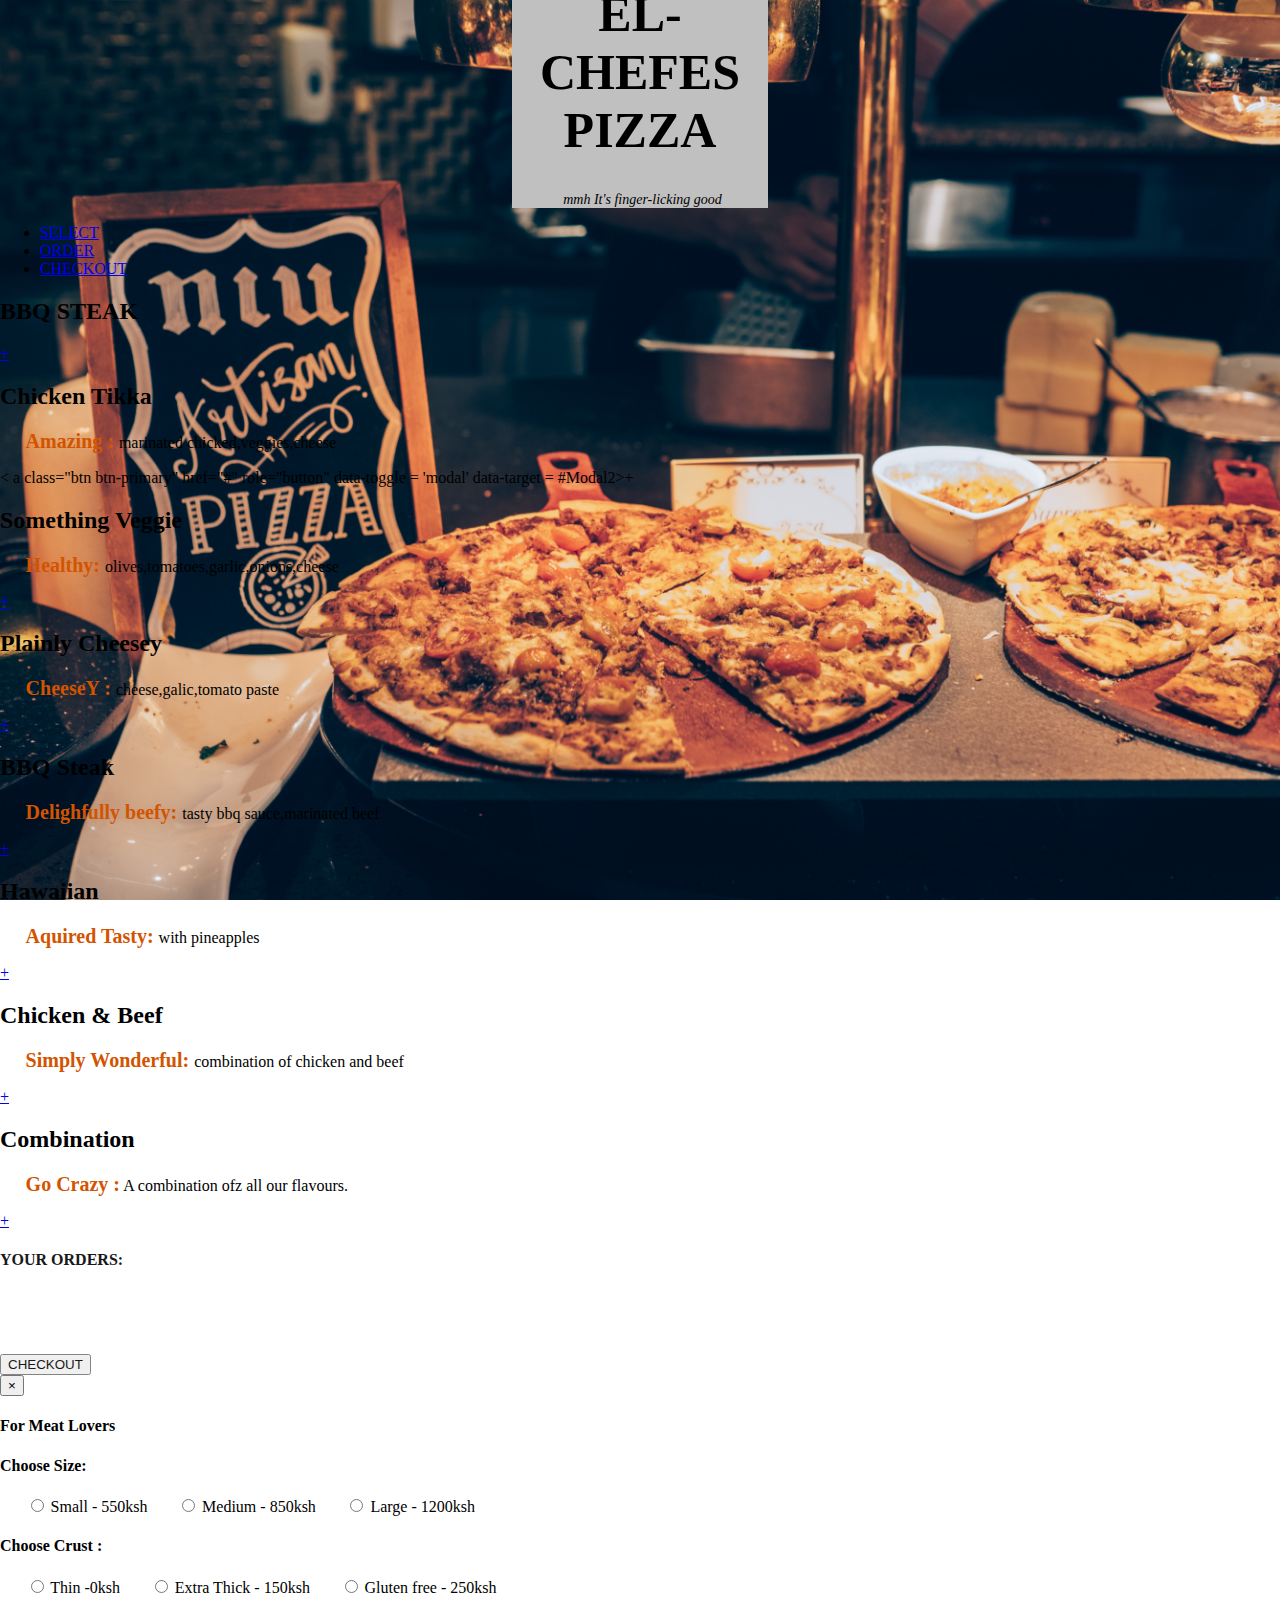
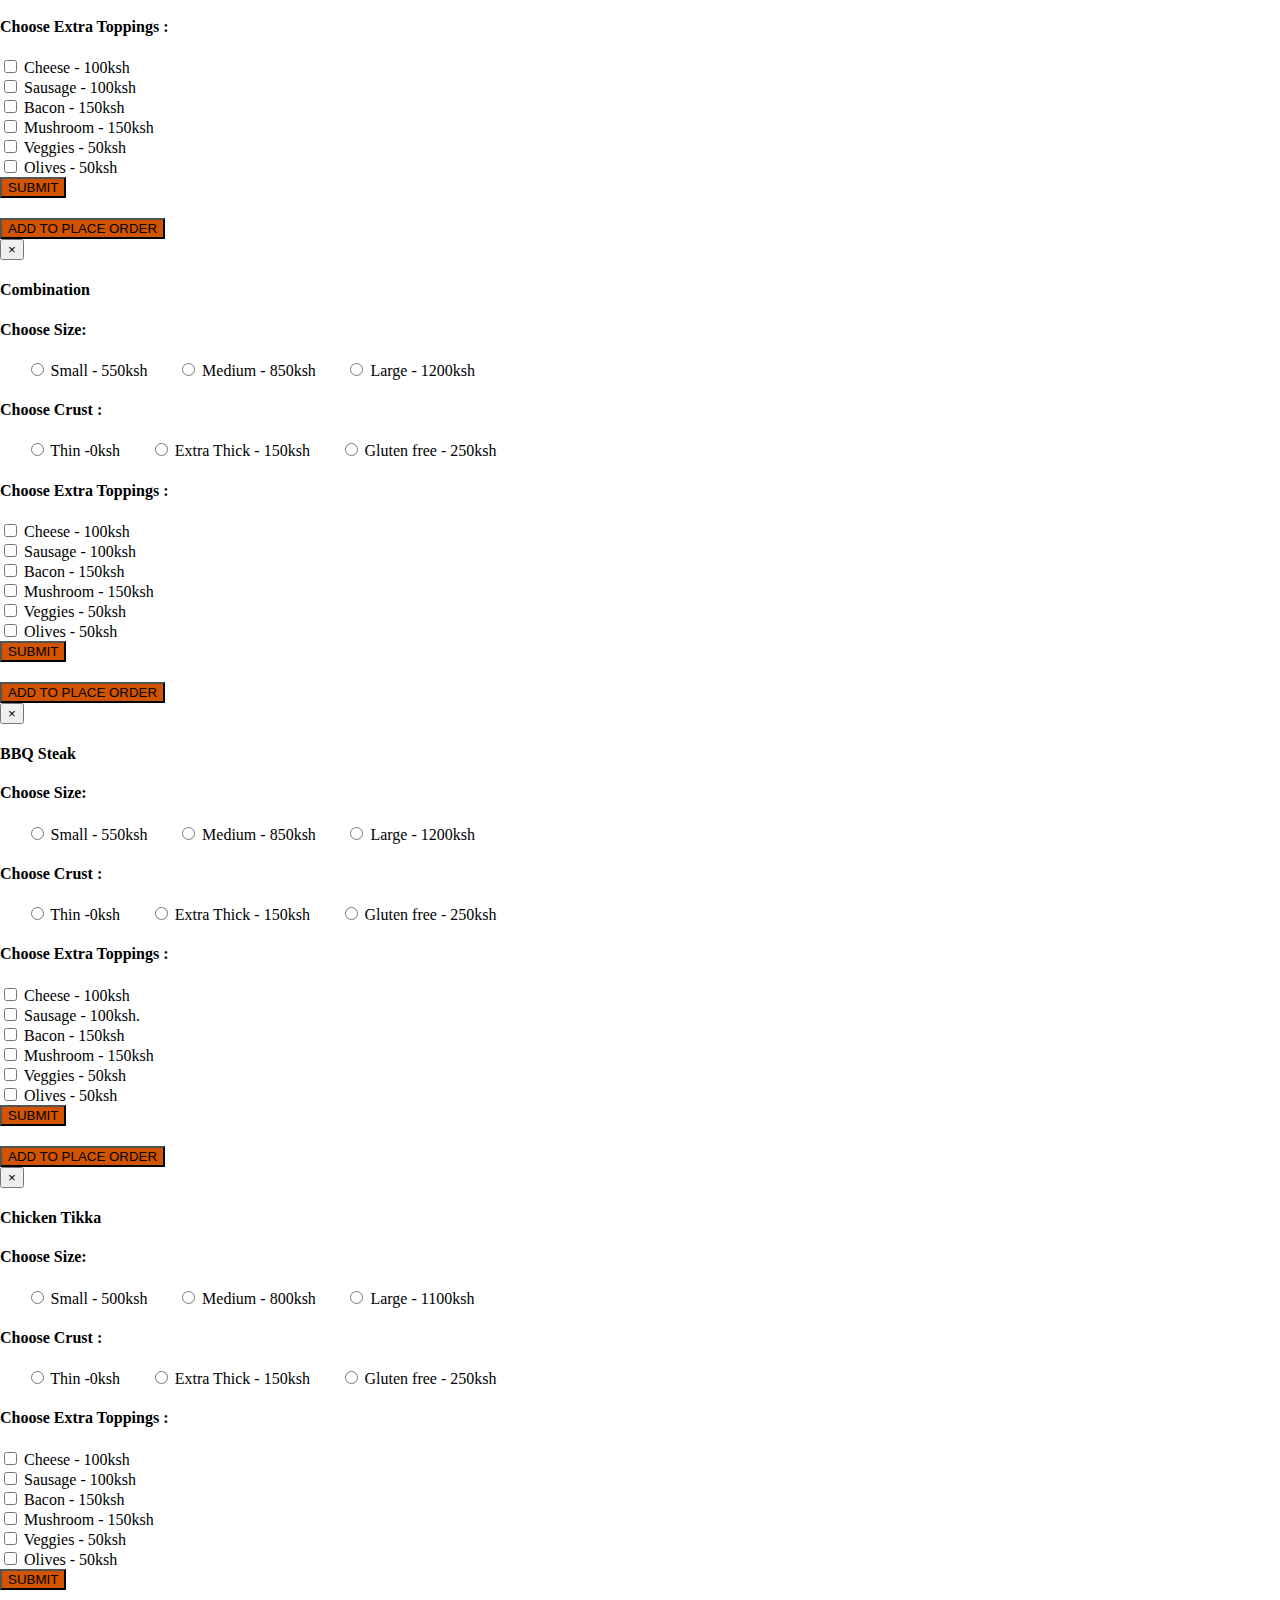
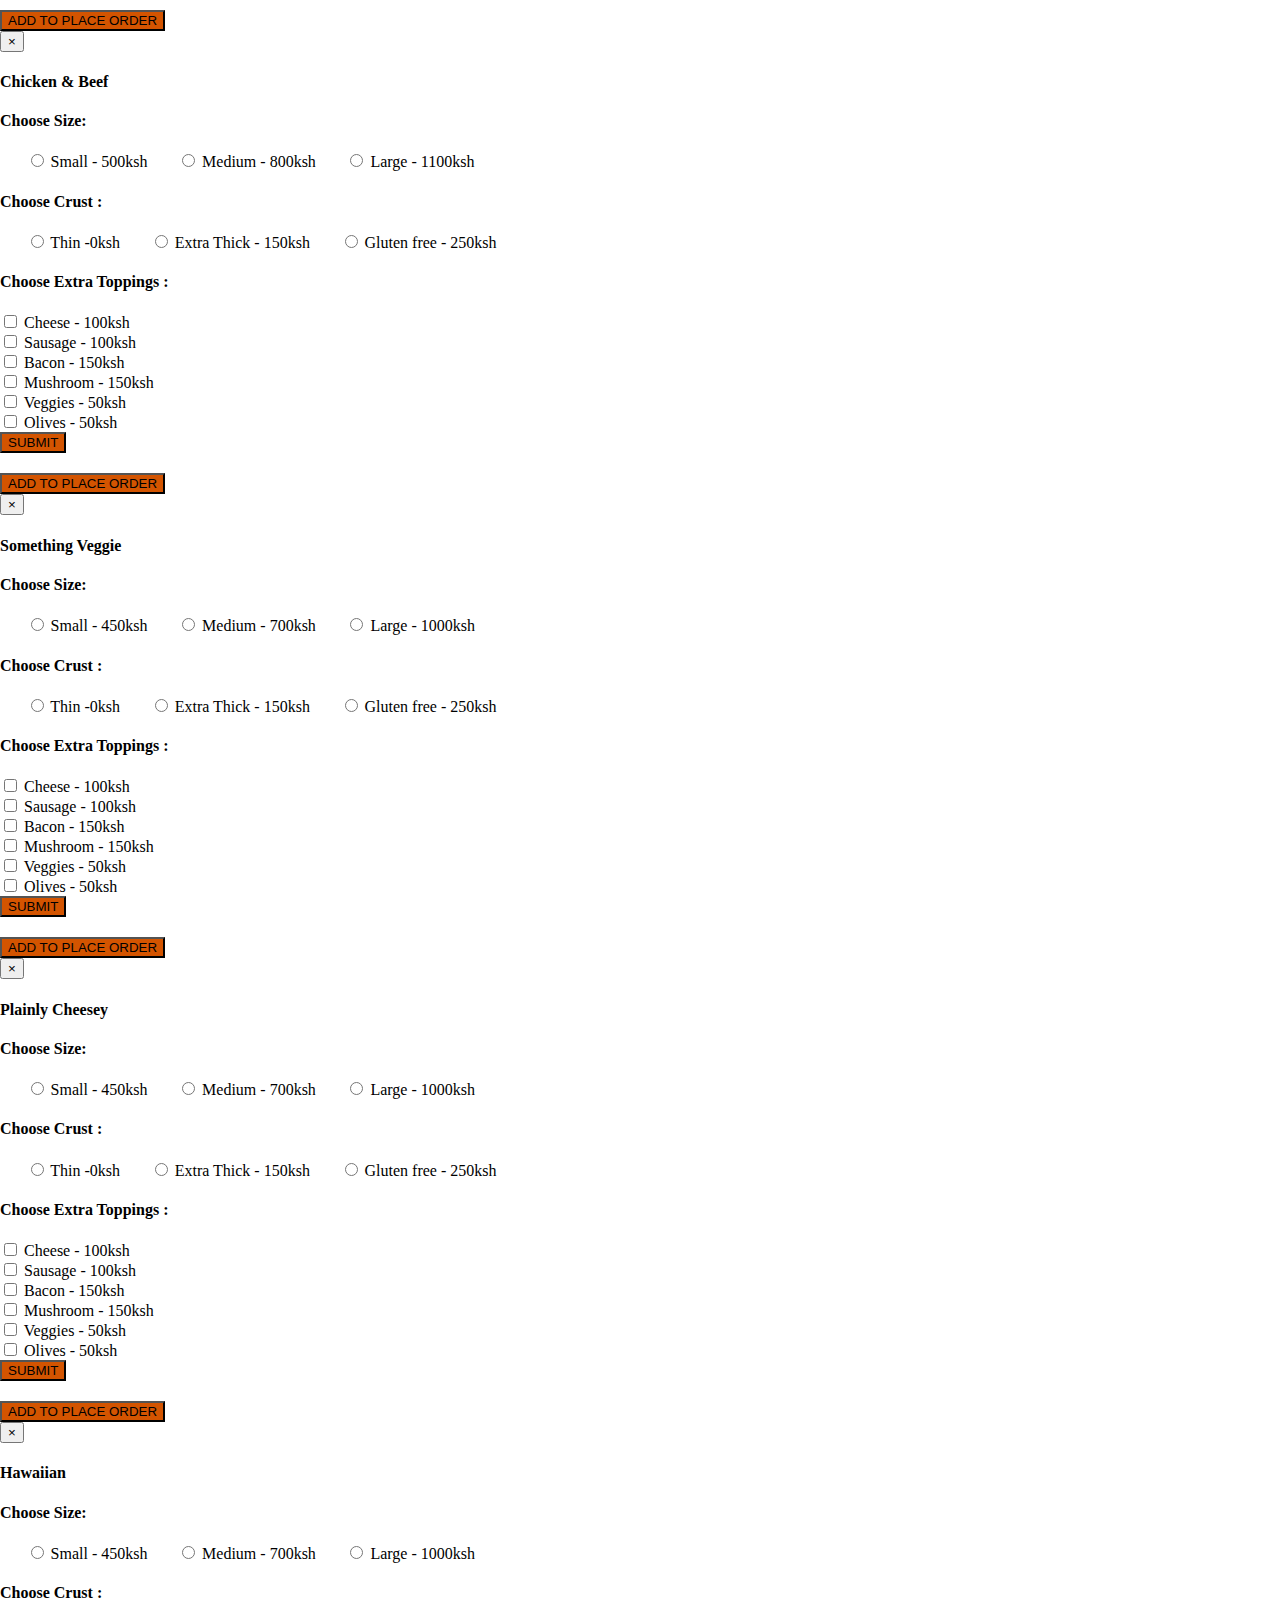
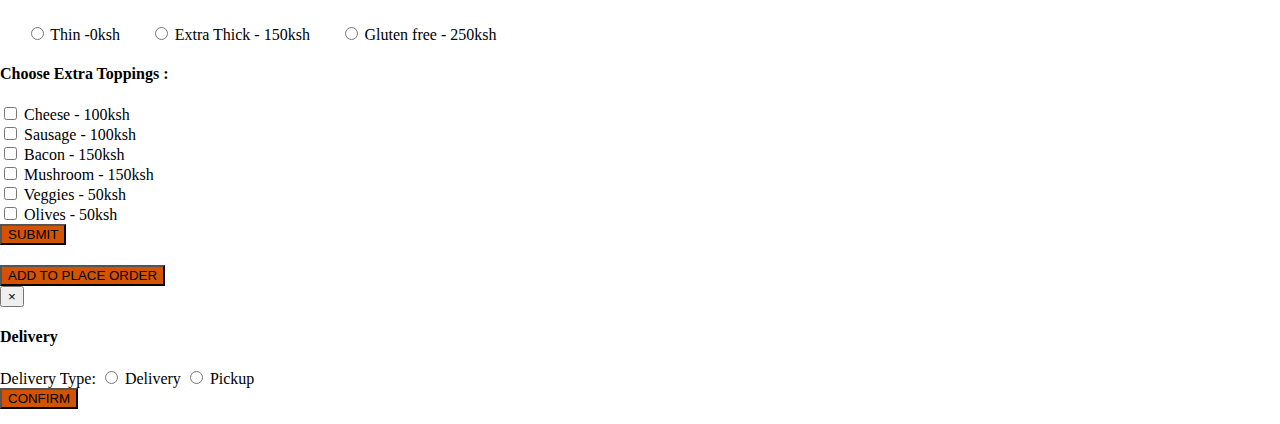
==== index.html @ 8e31781f "edited delivery" ====
<!DOCTYPE html>
<html lang="en" dir="ltr">
  <head>
    <meta charset="utf-8">
    <title>EL-Chefes Pizza</title>
    <link rel="stylesheet" href="css/styles.css">
    <link src="js/scripts.js">
    </head>
    <body>


    <div class="navigation-container">
        <div class="jumbotron">
            <h1>EL-CHEFES PIZZA</h1>
            <p>mmh It's finger-licking good</p>
        </div>
    </div>


     <div class="container Menu">
       <ul>
           <li><a href="#">SELECT</a></li>
           <li><a href="#">ORDER</a></li>
           <li><a href="#">CHECKOUT</a></li>
       </ul>

       <div class="row">
           <div class="col-md-6">
               <!--add menu for pizzah types-->
             <div class="pannel">
                 <div class="row"></div>
                 <div class="col-md-10 description"></div>
                 <h2>BBQ STEAK</h2>
             </div>
             <div class="col-md-2 menu">
                 <a class="btn btn-primary" href="#" role="button" data-toggle ='modal' data-target = '#Modal1'>+</a>
             </div>
           </div>
       </div>
       <!--add2 pizza type : Chicken Tikka-->
       <div class="pannel">
           <div class="row">
               <div class="col-md-10 description">
                   <h2>Chicken Tikka</h2>
                   <p><span class = "tagforpizzatype">Amazing : </span>marinated chicked,veggies,cheese</p>

               </div>
               <div class="col-md-2 add2">
                   < a class="btn btn-primary" href="#" role="button" data-toggle = 'modal' data-target = #Modal2>+</a>
               </div>
           </div>
       </div>
       <!--add3 pizza type :Something veggie-->
       <div class="panel">
        <div class="row">
          <div class="col-md-10 description">

            <h2>Something Veggie</h2>
            <p><span class = "tagforpizzatype">Healthy: </span>olives,tomatoes,garlic,onions,cheese</p>
          </div>

          <div class="col-md-2 add3">
            <a class="btn btn-primary" href="#" role="button" data-toggle ='modal' data-target ='#Modal3'>+</a>
          </div>

        </div>


      </div>

      <!-- add4 pizza type: Plainly Cheesy -->
      <div class="panel">
        <div class="row">
          <div class="col-md-10 description">
            <h2>Plainly Cheesey</h2>
            <p><span class = "tagforpizzatype">CheeseY : </span> cheese,galic,tomato paste</p>
          </div>


          <div class="col-md-2 add4">
            <a class="btn btn-primary" href="#" role="button" data-toggle ='modal' data-target = '#Modal4'>+</a>
          </div>

        </div>

      </div>

      <!-- add5 pizza type: bbq steak -->
      <div class="panel">
        <div class="row">
          <div class="col-md-10 description">
            <h2>BBQ Steak</h2>
            <p><span class = "tagforpizzatype">Delighfully beefy: </span>tasty bbq sauce,marinated beef</p>
          </div>

          <div class="col-md-2 add5">
            <a class="btn btn-primary" href="#" role="button" data-toggle ='modal' data-target = '#Modal5'>+</a>
          </div>

        </div>
      </div>

      <div class="panel">
        <div class="row">
          <div class="col-md-10 description">
            <h2>Hawaiian </h2>
            <p><span class = "tagforpizzatype">Aquired Tasty: </span>with pineapples</p>

          </div>
          <div class="col-md-2 add6">
            <a class="btn btn-primary" href="#" role="button" data-toggle ='modal' data-target = '#Modal6'>+</a>
          </div>

        </div>

     </div>

      <!-- add7 pizza type: Chicken & beef -->
      <div class="panel">
        <div class="row">
          <div class="col-md-10 description">
            <h2>Chicken & Beef</h2>
            <p><span class = "tagforpizzatype">Simply Wonderful: </span>combination of chicken and beef</p>
          </div>

          <div class="col-md-2 add7">
            <a class="btn btn-primary" href="#" role="button" data-toggle ='modal' data-target = '#Modal7'>+</a>
          </div>

        </div>


      </div>

    <!-- add8 pizza type: Combination-->
      <div class="panel">
        <div class="row">
          <div class="col-md-10 description">
            <h2>Combination</h2>
            <p><span class = "tagforpizzatype">Go Crazy :</span> A combination ofz all our flavours.</p>
          </div>

          <div class="col-md-2 add8">
            <a class="btn btn-primary" href="#" role="button" data-toggle ='modal' data-target = '#Modal8'>+</a>
          </div>

        </div>
      </div>




    </div>

    <div class="col-md-6 ordersummary">
        <div id="Orders">
          <h4>YOUR ORDERS:</h4>


        </div>
        <button type="submit" class="btn confirm2"  >CHECKOUT</button>
        <div id="totalOrder">





        </div>

    </div>
  </div>
</div>

<!-- end of section pizzatypes  -->


<!-- modal for meat lovers -->
<div class="modal" id="Modal1">
 <div class="modal-dialog">
   <div class="modal-content">

     <!-- Modal Header -->
     <div class="modal-header">
       <button type="button" class="close" data-dismiss="modal">&times;</button>
       <h4 class="modal-title" id = "title">For Meat Lovers</h4>
     </div>
     <!-- Modal body -->
     <div class="modal-body">
       <h4>Choose Size: </h4>

         <div class="row ">
          <div class="col-md-12">
            <form id ="neworder" >

               <div class="form-check size">
                 <input class="form-check-input " type="radio" name="pizzasize" id="small" value="550" required>
                 <label class="form-check-label" for="inlineRadio1">Small - 550ksh</label>
               </div>
               <div class="form-check size">
                 <input class="form-check-input " type="radio" name="pizzasize" id="medium" value="850" required>
                 <label class="form-check-label" for="inlineRadio2">Medium  - 850ksh</label>
               </div>
               <div class="form-check size">
                 <input class="form-check-input " type="radio" name="pizzasize" id="large" value="1200" required>
                 <label class="form-check-label" for="inlineRadio3">Large   - 1200ksh</label>
               </div>


             <h4>Choose Crust : </h4>

               <div class="form-check crust">
                 <input class="form-check-input" type="radio" name="pizzacrust" id="thin" value="0">
                 <label class="form-check-label" for="inlineRadio1">Thin -0ksh</label>
               </div>
               <div class="form-check crust">
                 <input class="form-check-input" type="radio" name="pizzacrust" id="thick" value="150">
                 <label class="form-check-label" for="inlineRadio2"> Extra Thick - 150ksh</label>
               </div>
               <div class="form-check crust">
                 <input class="form-check-input" type="radio" name="pizzacrust" id="glutenFree" value="250">
                 <label class="form-check-label" for="inlineRadio3">Gluten free - 250ksh</label>
               </div>


             <h4>Choose Extra Toppings : </h4>

                 <div class="form-check">
                   <input class="form-check-input" name="top_ings" type="checkbox" value="100" id="cheese">
                   <label class="form-check-label" for="defaultCheck1">
                    Cheese - 100ksh
                   </label>
                 </div>
                 <div class="form-check">
                   <input class="form-check-input" name="top_ings"type="checkbox" value="100" id="sausage">
                   <label class="form-check-label" for="defaultCheck2">
                    Sausage - 100ksh
                   </label>
                 </div>
                 <div class="form-check">
                   <input class="form-check-input" name="top_ings" type="checkbox" value="150" id="bacon">
                   <label class="form-check-label" for="defaultCheck2">
                    Bacon - 150ksh
                   </label>
                 </div>
                 <div class="form-check">
                   <input class="form-check-input"name="top_ings" type="checkbox" value="150" id="mushroom">
                   <label class="form-check-label" for="defaultCheck2">
                    Mushroom - 150ksh
                  </label>
                 </div>
                 <div class="form-check">
                   <input class="form-check-input" name="top_ings" type="checkbox" value="50" id="veggies">
                   <label class="form-check-label" for="defaultCheck2">
                    Veggies - 50ksh
                   </label>
                 </div>
                 <div class="form-check">
                   <input class="form-check-input" name="top_ings" type="checkbox" value="50" id="olives">
                   <label class="form-check-label" for="defaultCheck2">
                    Olives - 50ksh
                   </label>
                 </div>


                 <button type="submit" class="btn btn-danger place-order"  >SUBMIT</button>
                 <div class="row ">
                   <div class="col-md-3">

                   </div>
                   <div class="col-md-6 total">
                    <p id = "total"> </p>
                   </div>
                   <div class="col-md-3">

                   </div>
                 </div>
                 </form>
                 <button type="" class="btn btn-danger place-order" data-dismiss ="modal" data-toggle="modal" data-target = "#deliveryoptions" > ADD TO PLACE ORDER</button>

           </div>
         </div>
       </div>
    <!-- end of modal body -->
     <!-- Modal footer -->
     <!-- <div class="modal-footer">

     </div> -->

   </div>
 </div>
</div>
<!-- end of modal for meat lovers -->
<!--  -->


<!-- modal for Combination -->

<div class="modal" id="Modal8">
 <div class="modal-dialog">
   <div class="modal-content">

     <!-- Modal Header -->
     <div class="modal-header">
       <button type="button" class="close" data-dismiss="modal">&times;</button>
       <h4 class="modal-title" id = "title">Combination</h4>
     </div>
     <!-- Modal body -->
     <div class="modal-body">
       <h4>Choose Size: </h4>

         <div class="row ">
          <div class="col-md-12">
            <form id ="neworder" >

               <div class="form-check size">
                 <input class="form-check-input " type="radio" name="pizzasize" id="small" value="550" required>
                 <label class="form-check-label" for="inlineRadio1">Small - 550ksh</label>
               </div>
               <div class="form-check size">
                 <input class="form-check-input " type="radio" name="pizzasize" id="medium" value="850" required>
                 <label class="form-check-label" for="inlineRadio2">Medium  - 850ksh</label>
               </div>
               <div class="form-check size">
                 <input class="form-check-input " type="radio" name="pizzasize" id="large" value="1200" required>
                 <label class="form-check-label" for="inlineRadio3">Large   - 1200ksh</label>
               </div>


             <h4>Choose Crust : </h4>

               <div class="form-check crust">
                 <input class="form-check-input" type="radio" name="pizzacrust" id="thin" value="0">
                 <label class="form-check-label" for="inlineRadio1">Thin -0ksh</label>
               </div>
               <div class="form-check crust">
                 <input class="form-check-input" type="radio" name="pizzacrust" id="thick" value="150">
                 <label class="form-check-label" for="inlineRadio2"> Extra Thick - 150ksh</label>
               </div>
               <div class="form-check crust">
                 <input class="form-check-input" type="radio" name="pizzacrust" id="glutenFree" value="250">
                 <label class="form-check-label" for="inlineRadio3">Gluten free - 250ksh</label>
               </div>


             <h4>Choose Extra Toppings : </h4>

                 <div class="form-check">
                   <input class="form-check-input" name="top_ings" type="checkbox" value="100" id="cheese">
                   <label class="form-check-label" for="defaultCheck1">
                    Cheese - 100ksh
                   </label>
                 </div>
                 <div class="form-check">
                   <input class="form-check-input" name="top_ings"type="checkbox" value="100" id="sausage">
                   <label class="form-check-label" for="defaultCheck2">
                    Sausage - 100ksh
                   </label>
                 </div>
                 <div class="form-check">
                   <input class="form-check-input" name="top_ings" type="checkbox" value="150" id="bacon">
                   <label class="form-check-label" for="defaultCheck2">
                    Bacon - 150ksh
                   </label>
                 </div>
                 <div class="form-check">
                   <input class="form-check-input"name="top_ings" type="checkbox" value="150" id="mushroom">
                   <label class="form-check-label" for="defaultCheck2">
                    Mushroom - 150ksh
                  </label>
                 </div>
                 <div class="form-check">
                   <input class="form-check-input" name="top_ings" type="checkbox" value="50" id="veggies">
                   <label class="form-check-label" for="defaultCheck2">
                    Veggies - 50ksh
                   </label>
                 </div>
                 <div class="form-check">
                   <input class="form-check-input" name="top_ings" type="checkbox" value="50" id="olives">
                   <label class="form-check-label" for="defaultCheck2">
                    Olives - 50ksh
                   </label>
                 </div>
                 <button type="submit" class="btn btn-danger place-order"  >SUBMIT</button>
                 <div class="row ">
                   <div class="col-md-3">

                   </div>
                   <div class="col-md-6 total">
                    <p id = "total"> </p>
                   </div>
                   <div class="col-md-3">

                   </div>
                 </div>
                 </form>
                 <button type="" class="btn btn-danger place-order" data-dismiss ="modal" data-toggle="modal" data-target = "#deliveryoptions" > ADD TO PLACE ORDER</button>

           </div>
         </div>
       </div>
    <!-- end of modal body -->
     <!-- Modal footer -->
     <!-- <div class="modal-footer">

     </div> -->

   </div>
 </div>
</div>
<!-- end of modal for combination-->
<!--  -->

  <!-- modal for BBQ Steak -->
<div class="modal" id="Modal5">
 <div class="modal-dialog">
   <div class="modal-content">

     <!-- Modal Header -->
     <div class="modal-header">
       <button type="button" class="close" data-dismiss="modal">&times;</button>
       <h4 class="modal-title" id = "title">BBQ Steak</h4>
     </div>
     <!-- Modal body -->
     <div class="modal-body">
       <h4>Choose Size: </h4>

         <div class="row ">
          <div class="col-md-12">
            <form id ="neworder" >

               <div class="form-check size">
                 <input class="form-check-input " type="radio" name="pizzasize" id="small" value="550" required>
                 <label class="form-check-label" for="inlineRadio1">Small - 550ksh</label>
               </div>
               <div class="form-check size">
                 <input class="form-check-input " type="radio" name="pizzasize" id="medium" value="850" required>
                 <label class="form-check-label" for="inlineRadio2">Medium  - 850ksh</label>
               </div>
               <div class="form-check size">
                 <input class="form-check-input " type="radio" name="pizzasize" id="large" value="1200" required>
                 <label class="form-check-label" for="inlineRadio3">Large   - 1200ksh</label>
               </div>


             <h4>Choose Crust : </h4>

               <div class="form-check crust">
                 <input class="form-check-input" type="radio" name="pizzacrust" id="thin" value="0">
                 <label class="form-check-label" for="inlineRadio1">Thin -0ksh</label>
               </div>
               <div class="form-check crust">
                 <input class="form-check-input" type="radio" name="pizzacrust" id="thick" value="150">
                 <label class="form-check-label" for="inlineRadio2"> Extra Thick - 150ksh</label>
               </div>
               <div class="form-check crust">
                 <input class="form-check-input" type="radio" name="pizzacrust" id="glutenFree" value="250">
                 <label class="form-check-label" for="inlineRadio3">Gluten free - 250ksh</label>
               </div>


             <h4>Choose Extra Toppings : </h4>

                 <div class="form-check">
                   <input class="form-check-input" name="top_ings" type="checkbox" value="100" id="cheese">
                   <label class="form-check-label" for="defaultCheck1">
                    Cheese - 100ksh
                   </label>
                 </div>
                 <div class="form-check">
                   <input class="form-check-input" name="top_ings"type="checkbox" value="100" id="sausage">
                   <label class="form-check-label" for="defaultCheck2">
                    Sausage - 100ksh.
                   </label>
                 </div>
                 <div class="form-check">
                   <input class="form-check-input" name="top_ings" type="checkbox" value="150" id="bacon">
                   <label class="form-check-label" for="defaultCheck2">
                    Bacon - 150ksh
                   </label>
                 </div>
                 <div class="form-check">
                   <input class="form-check-input"name="top_ings" type="checkbox" value="150" id="mushroom">
                   <label class="form-check-label" for="defaultCheck2">
                    Mushroom - 150ksh
                  </label>
                 </div>
                 <div class="form-check">
                   <input class="form-check-input" name="top_ings" type="checkbox" value="50" id="veggies">
                   <label class="form-check-label" for="defaultCheck2">
                    Veggies - 50ksh
                   </label>
                 </div>
                 <div class="form-check">
                   <input class="form-check-input" name="top_ings" type="checkbox" value="50" id="olives">
                   <label class="form-check-label" for="defaultCheck2">
                    Olives - 50ksh
                   </label>
                 </div>
                 <button type="submit" class="btn btn-danger place-order"  >SUBMIT</button>
                 <div class="row ">
                   <div class="col-md-3">

                   </div>
                   <div class="col-md-6 total">
                    <p id = "total"> </p>
                   </div>
                   <div class="col-md-3">

                   </div>
                 </div>
                 </form>
                 <button type="" class="btn btn-danger place-order" data-dismiss ="modal" data-toggle="modal" data-target = "#deliveryoptions" > ADD TO PLACE ORDER</button>


           </div>
         </div>
       </div>
    <!-- end of modal body -->
     <!-- Modal footer -->
     <!-- <div class="modal-footer">

     </div> -->

   </div>
 </div>
</div>
<!-- end of modal for BBQ Steak-->
<!--  -->

<!-- modal for Chicken Tikka -->
<div class="modal" id="Modal2">
<div class="modal-dialog">
 <div class="modal-content">

   <!-- Modal Header -->
   <div class="modal-header">
     <button type="button" class="close" data-dismiss="modal">&times;</button>
     <h4 class="modal-title" id = "title">Chicken Tikka</h4>
   </div>
   <!-- Modal body -->
   <div class="modal-body">
     <h4>Choose Size: </h4>

       <div class="row ">
        <div class="col-md-12">
          <form id ="neworder" >

             <div class="form-check size">
               <input class="form-check-input " type="radio" name="pizzasize" id="small" value="500" required>
               <label class="form-check-label" for="inlineRadio1">Small - 500ksh</label>
             </div>
             <div class="form-check size">
               <input class="form-check-input " type="radio" name="pizzasize" id="medium" value="800" required>
               <label class="form-check-label" for="inlineRadio2">Medium  - 800ksh</label>
             </div>
             <div class="form-check size">
               <input class="form-check-input " type="radio" name="pizzasize" id="large" value="1100" required>
               <label class="form-check-label" for="inlineRadio3">Large   - 1100ksh</label>
             </div>


           <h4>Choose Crust : </h4>

             <div class="form-check crust">
               <input class="form-check-input" type="radio" name="pizzacrust" id="thin" value="0">
               <label class="form-check-label" for="inlineRadio1">Thin -0ksh</label>
             </div>
             <div class="form-check crust">
               <input class="form-check-input" type="radio" name="pizzacrust" id="thick" value="150">
               <label class="form-check-label" for="inlineRadio2"> Extra Thick - 150ksh</label>
             </div>
             <div class="form-check crust">
               <input class="form-check-input" type="radio" name="pizzacrust" id="glutenFree" value="250">
               <label class="form-check-label" for="inlineRadio3">Gluten free - 250ksh</label>
             </div>


           <h4>Choose Extra Toppings : </h4>

               <div class="form-check">
                 <input class="form-check-input" name="top_ings" type="checkbox" value="100" id="cheese">
                 <label class="form-check-label" for="defaultCheck1">
                  Cheese - 100ksh
                 </label>
               </div>
               <div class="form-check">
                 <input class="form-check-input" name="top_ings"type="checkbox" value="100" id="sausage">
                 <label class="form-check-label" for="defaultCheck2">
                  Sausage - 100ksh
                 </label>
               </div>
               <div class="form-check">
                 <input class="form-check-input" name="top_ings" type="checkbox" value="150" id="bacon">
                 <label class="form-check-label" for="defaultCheck2">
                  Bacon - 150ksh
                 </label>
               </div>
               <div class="form-check">
                 <input class="form-check-input"name="top_ings" type="checkbox" value="150" id="mushroom">
                 <label class="form-check-label" for="defaultCheck2">
                  Mushroom - 150ksh
                </label>
               </div>
               <div class="form-check">
                 <input class="form-check-input" name="top_ings" type="checkbox" value="50" id="veggies">
                 <label class="form-check-label" for="defaultCheck2">
                  Veggies - 50ksh
                 </label>
               </div>
               <div class="form-check">
                 <input class="form-check-input" name="top_ings" type="checkbox" value="50" id="olives">
                 <label class="form-check-label" for="defaultCheck2">
                  Olives - 50ksh
                 </label>
               </div>
               <button type="submit" class="btn btn-danger place-order"  >SUBMIT</button>
               <div class="row ">
                 <div class="col-md-3">

                 </div>
                 <div class="col-md-6 total">
                  <p id = "total"> </p>
                 </div>
                 <div class="col-md-3">

                 </div>
               </div>
               </form>
               <button type="" class="btn btn-danger place-order" data-dismiss ="modal" data-toggle="modal" data-target = "#deliveryoptions" > ADD TO PLACE ORDER</button>

         </div>
       </div>
     </div>
  <!-- end of modal body -->
   <!-- Modal footer -->
   <!-- <div class="modal-footer">

   </div> -->

 </div>
</div>
</div>
<!-- end of modal for Chicken Tikka -->
<!--  -->

<!-- modal for Chicken & Beef -->
<div class="modal" id="Modal7">
<div class="modal-dialog">
 <div class="modal-content">

   <!-- Modal Header -->
   <div class="modal-header">
     <button type="button" class="close" data-dismiss="modal">&times;</button>
     <h4 class="modal-title" id = "title">Chicken & Beef </h4>
   </div>
   <!-- Modal body -->
   <div class="modal-body">
     <h4>Choose Size: </h4>

       <div class="row ">
        <div class="col-md-12">
          <form id ="neworder" >

             <div class="form-check size">
               <input class="form-check-input " type="radio" name="pizzasize" id="small" value="500" required>
               <label class="form-check-label" for="inlineRadio1">Small - 500ksh</label>
             </div>
             <div class="form-check size">
               <input class="form-check-input " type="radio" name="pizzasize" id="medium" value="800" required>
               <label class="form-check-label" for="inlineRadio2">Medium  - 800ksh</label>
             </div>
             <div class="form-check size">
               <input class="form-check-input " type="radio" name="pizzasize" id="large" value="1100" required>
               <label class="form-check-label" for="inlineRadio3">Large   - 1100ksh</label>
             </div>


           <h4>Choose Crust : </h4>

             <div class="form-check crust">
               <input class="form-check-input" type="radio" name="pizzacrust" id="thin" value="0">
               <label class="form-check-label" for="inlineRadio1">Thin -0ksh</label>
             </div>
             <div class="form-check crust">
               <input class="form-check-input" type="radio" name="pizzacrust" id="thick" value="150">
               <label class="form-check-label" for="inlineRadio2"> Extra Thick - 150ksh</label>
             </div>
             <div class="form-check crust">
               <input class="form-check-input" type="radio" name="pizzacrust" id="glutenFree" value="250">
               <label class="form-check-label" for="inlineRadio3">Gluten free - 250ksh</label>
             </div>


           <h4>Choose Extra Toppings : </h4>

               <div class="form-check">
                 <input class="form-check-input" name="top_ings" type="checkbox" value="100" id="cheese">
                 <label class="form-check-label" for="defaultCheck1">
                  Cheese - 100ksh
                 </label>
               </div>
               <div class="form-check">
                 <input class="form-check-input" name="top_ings"type="checkbox" value="100" id="sausage">
                 <label class="form-check-label" for="defaultCheck2">
                  Sausage - 100ksh
                 </label>
               </div>
               <div class="form-check">
                 <input class="form-check-input" name="top_ings" type="checkbox" value="150" id="bacon">
                 <label class="form-check-label" for="defaultCheck2">
                  Bacon - 150ksh
                 </label>
               </div>
               <div class="form-check">
                 <input class="form-check-input"name="top_ings" type="checkbox" value="150" id="mushroom">
                 <label class="form-check-label" for="defaultCheck2">
                  Mushroom - 150ksh
                </label>
               </div>
               <div class="form-check">
                 <input class="form-check-input" name="top_ings" type="checkbox" value="50" id="veggies">
                 <label class="form-check-label" for="defaultCheck2">
                  Veggies - 50ksh
                 </label>
               </div>
               <div class="form-check">
                 <input class="form-check-input" name="top_ings" type="checkbox" value="50" id="olives">
                 <label class="form-check-label" for="defaultCheck2">
                  Olives - 50ksh
                 </label>
               </div>


               <button type="submit" class="btn btn-danger place-order"  >SUBMIT</button>
               <div class="row ">
                 <div class="col-md-3">

                 </div>
                 <div class="col-md-6 total">
                  <p id = "total"> </p>
                 </div>
                 <div class="col-md-3">

                 </div>
               </div>
             </form>
             <button type="" class="btn btn-danger place-order" data-dismiss ="modal" data-toggle="modal" data-target = "#deliveryoptions" > ADD TO PLACE ORDER</button>

         </div>
       </div>
     </div>
  <!-- end of modal body -->
   <!-- Modal footer -->
   <!-- <div class="modal-footer">

   </div> -->

 </div>
</div>
</div>
<!-- end of modal for Chicken & Beef -->
<!--  -->

<!-- modal for Something Veggie -->
<div class="modal" id="Modal3">
<div class="modal-dialog">
 <div class="modal-content">

   <!-- Modal Header -->
   <div class="modal-header">
     <button type="button" class="close" data-dismiss="modal">&times;</button>
     <h4 class="modal-title" id = "title">Something Veggie</h4>
   </div>
   <!-- Modal body -->
   <div class="modal-body">
     <h4>Choose Size: </h4>

       <div class="row ">
        <div class="col-md-12">
          <form id ="neworder" >

             <div class="form-check size">
               <input class="form-check-input " type="radio" name="pizzasize" id="small" value="450" required>
               <label class="form-check-label" for="inlineRadio1">Small - 450ksh</label>
             </div>
             <div class="form-check size">
               <input class="form-check-input " type="radio" name="pizzasize" id="medium" value="700" required>
               <label class="form-check-label" for="inlineRadio2">Medium  - 700ksh</label>
             </div>
             <div class="form-check size">
               <input class="form-check-input " type="radio" name="pizzasize" id="large" value="1000" required>
               <label class="form-check-label" for="inlineRadio3">Large   - 1000ksh</label>
             </div>


           <h4>Choose Crust : </h4>

             <div class="form-check crust">
               <input class="form-check-input" type="radio" name="pizzacrust" id="thin" value="0">
               <label class="form-check-label" for="inlineRadio1">Thin -0ksh</label>
             </div>
             <div class="form-check crust">
               <input class="form-check-input" type="radio" name="pizzacrust" id="thick" value="150">
               <label class="form-check-label" for="inlineRadio2"> Extra Thick - 150ksh</label>
             </div>
             <div class="form-check crust">
               <input class="form-check-input" type="radio" name="pizzacrust" id="glutenFree" value="250">
               <label class="form-check-label" for="inlineRadio3">Gluten free - 250ksh</label>
             </div>


           <h4>Choose Extra Toppings : </h4>

               <div class="form-check">
                 <input class="form-check-input" name="top_ings" type="checkbox" value="100" id="cheese">
                 <label class="form-check-label" for="defaultCheck1">
                  Cheese - 100ksh
                 </label>
               </div>
               <div class="form-check">
                 <input class="form-check-input" name="top_ings"type="checkbox" value="100" id="sausage">
                 <label class="form-check-label" for="defaultCheck2">
                  Sausage - 100ksh
                 </label>
               </div>
               <div class="form-check">
                 <input class="form-check-input" name="top_ings" type="checkbox" value="150" id="bacon">
                 <label class="form-check-label" for="defaultCheck2">
                  Bacon - 150ksh
                 </label>
               </div>
               <div class="form-check">
                 <input class="form-check-input"name="top_ings" type="checkbox" value="150" id="mushroom">
                 <label class="form-check-label" for="defaultCheck2">
                  Mushroom - 150ksh
                </label>
               </div>
               <div class="form-check">
                 <input class="form-check-input" name="top_ings" type="checkbox" value="50" id="veggies">
                 <label class="form-check-label" for="defaultCheck2">
                  Veggies - 50ksh
                 </label>
               </div>
               <div class="form-check">
                 <input class="form-check-input" name="top_ings" type="checkbox" value="50" id="olives">
                 <label class="form-check-label" for="defaultCheck2">
                  Olives - 50ksh
                 </label>
               </div>

               <button type="submit" class="btn btn-danger place-order"  >SUBMIT</button>
               <div class="row ">
                 <div class="col-md-3">

                 </div>
                 <div class="col-md-6 total">
                  <p id = "total"> </p>
                 </div>
                 <div class="col-md-3">

                 </div>
               </div>
             </form>
             <button type="" class="btn btn-danger place-order" data-dismiss ="modal" data-toggle="modal" data-target = "#deliveryoptions" > ADD TO PLACE ORDER</button>

         </div>
       </div>
     </div>
  <!-- end of modal body -->
   <!-- Modal footer -->
   <!-- <div class="modal-footer">

   </div> -->

 </div>
</div>
</div>
<!-- end of modal for Something Veggie-->
<!--  -->

<!-- modal for PLainly Cheesey -->
<div class="modal" id="Modal4">
<div class="modal-dialog">
 <div class="modal-content">

   <!-- Modal Header -->
   <div class="modal-header">
     <button type="button" class="close" data-dismiss="modal">&times;</button>
     <h4 class="modal-title" id = "title">Plainly Cheesey</h4>
   </div>
   <!-- Modal body -->
   <div class="modal-body">
     <h4>Choose Size: </h4>

       <div class="row ">
        <div class="col-md-12">
          <form id ="neworder" >

             <div class="form-check size">
               <input class="form-check-input " type="radio" name="pizzasize" id="small" value="450" required>
               <label class="form-check-label" for="inlineRadio1">Small - 450ksh</label>
             </div>
             <div class="form-check size">
               <input class="form-check-input " type="radio" name="pizzasize" id="medium" value="700" required>
               <label class="form-check-label" for="inlineRadio2">Medium  - 700ksh</label>
             </div>
             <div class="form-check size">
               <input class="form-check-input " type="radio" name="pizzasize" id="large" value="1000" required>
               <label class="form-check-label" for="inlineRadio3">Large   - 1000ksh</label>
             </div>


           <h4>Choose Crust : </h4>

             <div class="form-check crust">
               <input class="form-check-input" type="radio" name="pizzacrust" id="thin" value="0">
               <label class="form-check-label" for="inlineRadio1">Thin -0ksh</label>
             </div>
             <div class="form-check crust">
               <input class="form-check-input" type="radio" name="pizzacrust" id="thick" value="150">
               <label class="form-check-label" for="inlineRadio2"> Extra Thick - 150ksh</label>
             </div>
             <div class="form-check crust">
               <input class="form-check-input" type="radio" name="pizzacrust" id="glutenFree" value="250">
               <label class="form-check-label" for="inlineRadio3">Gluten free - 250ksh</label>
             </div>


           <h4>Choose Extra Toppings : </h4>

               <div class="form-check">
                 <input class="form-check-input" name="top_ings" type="checkbox" value="100" id="cheese">
                 <label class="form-check-label" for="defaultCheck1">
                  Cheese - 100ksh
                 </label>
               </div>
               <div class="form-check">
                 <input class="form-check-input" name="top_ings"type="checkbox" value="100" id="sausage">
                 <label class="form-check-label" for="defaultCheck2">
                  Sausage - 100ksh
                 </label>
               </div>
               <div class="form-check">
                 <input class="form-check-input" name="top_ings" type="checkbox" value="150" id="bacon">
                 <label class="form-check-label" for="defaultCheck2">
                  Bacon - 150ksh
                 </label>
               </div>
               <div class="form-check">
                 <input class="form-check-input"name="top_ings" type="checkbox" value="150" id="mushroom">
                 <label class="form-check-label" for="defaultCheck2">
                  Mushroom - 150ksh
                </label>
               </div>
               <div class="form-check">
                 <input class="form-check-input" name="top_ings" type="checkbox" value="50" id="veggies">
                 <label class="form-check-label" for="defaultCheck2">
                  Veggies - 50ksh
                 </label>
               </div>
               <div class="form-check">
                 <input class="form-check-input" name="top_ings" type="checkbox" value="50" id="olives">
                 <label class="form-check-label" for="defaultCheck2">
                  Olives - 50ksh
                 </label>
               </div>
               <button type="submit" class="btn btn-danger place-order"  >SUBMIT</button>
               <div class="row ">
                 <div class="col-md-3">

                 </div>
                 <div class="col-md-6 total">
                  <p id = "total"> </p>
                 </div>
                 <div class="col-md-3">

                 </div>
                 </div>
              </form>
              <button type="" class="btn btn-danger place-order" data-dismiss ="modal" data-toggle="modal" data-target = "#deliveryoptions" > ADD TO PLACE ORDER</button>

         </div>
       </div>
     </div>
  <!-- end of modal body -->
   <!-- Modal footer -->
   <!-- <div class="modal-footer">

   </div> -->

 </div>
</div>
</div>
<!-- end of modal for Plainly Cheesey-->
<!--  -->
<!-- modal for Hawaiian -->
<div class="modal" id="Modal6">
<div class="modal-dialog">
 <div class="modal-content">

   <!-- Modal Header -->
   <div class="modal-header">
     <button type="button" class="close" data-dismiss="modal">&times;</button>
     <h4 class="modal-title" id = "title">Hawaiian</h4>
   </div>
   <!-- Modal body -->
   <div class="modal-body">
     <h4>Choose Size: </h4>

       <div class="row ">
        <div class="col-md-12">
          <form id ="neworder">

             <div class="form-check size">
               <input class="form-check-input " type="radio" name="pizzasize" id="small" value="450" required>
               <label class="form-check-label" for="inlineRadio1">Small - 450ksh</label>
             </div>
             <div class="form-check size">
               <input class="form-check-input " type="radio" name="pizzasize" id="medium" value="700" required>
               <label class="form-check-label" for="inlineRadio2">Medium  - 700ksh</label>
             </div>
             <div class="form-check size">
               <input class="form-check-input " type="radio" name="pizzasize" id="large" value="1000" required>
               <label class="form-check-label" for="inlineRadio3">Large   - 1000ksh</label>
             </div>


           <h4>Choose Crust : </h4>

             <div class="form-check crust">
               <input class="form-check-input" type="radio" name="pizzacrust" id="thin" value="0">
               <label class="form-check-label" for="inlineRadio1">Thin -0ksh</label>
             </div>
             <div class="form-check crust">
               <input class="form-check-input" type="radio" name="pizzacrust" id="thick" value="150">
               <label class="form-check-label" for="inlineRadio2"> Extra Thick - 150ksh</label>
             </div>
             <div class="form-check crust">
               <input class="form-check-input" type="radio" name="pizzacrust" id="glutenFree" value="250">
               <label class="form-check-label" for="inlineRadio3">Gluten free - 250ksh</label>
             </div>


           <h4>Choose Extra Toppings : </h4>

               <div class="form-check">
                 <input class="form-check-input" name="top_ings" type="checkbox" value="100" id="cheese">
                 <label class="form-check-label" for="defaultCheck1">
                  Cheese - 100ksh
                 </label>
               </div>
               <div class="form-check">
                 <input class="form-check-input" name="top_ings"type="checkbox" value="100" id="sausage">
                 <label class="form-check-label" for="defaultCheck2">
                  Sausage - 100ksh
                 </label>
               </div>
               <div class="form-check">
                 <input class="form-check-input" name="top_ings" type="checkbox" value="150" id="bacon">
                 <label class="form-check-label" for="defaultCheck2">
                  Bacon - 150ksh
                 </label>
               </div>
               <div class="form-check">
                 <input class="form-check-input"name="top_ings" type="checkbox" value="150" id="mushroom">
                 <label class="form-check-label" for="defaultCheck2">
                  Mushroom - 150ksh
                </label>
               </div>
               <div class="form-check">
                 <input class="form-check-input" name="top_ings" type="checkbox" value="50" id="veggies">
                 <label class="form-check-label" for="defaultCheck2">
                  Veggies - 50ksh
                 </label>
               </div>
               <div class="form-check">
                 <input class="form-check-input" name="top_ings" type="checkbox" value="50" id="olives">
                 <label class="form-check-label" for="defaultCheck2">
                  Olives - 50ksh
                 </label>
               </div>
               <button type="submit" class="btn btn-danger place-order"  >SUBMIT</button>
               <div class="row ">
                 <div class="col-md-3">

                 </div>
                 <div class="col-md-6 total">
                  <p id = "total"> </p>
                 </div>
                 <div class="col-md-3">

                 </div>
              </div>
            </form>
            <button type="" class="btn btn-danger place-order" data-dismiss ="modal" data-toggle="modal" data-target = "#deliveryoptions" > ADD TO PLACE ORDER</button>


         </div>
       </div>
     </div>
  <!-- end of modal body -->
   <!-- Modal footer -->
   <!-- <div class="modal-footer">

   </div> -->

 </div>
</div>
</div>
<!-- end of modal for Hawaiian-->
<!-- modal for deliveryoptions and delivery options -->
<div class="modal" id = "deliveryoptions">
<div class="modal-dialog">
 <div class="modal-content">

  <!-- Modal Header -->
  <div class="modal-header">
    <button type="button" class="close" data-dismiss="modal">&times;</button>
    <h4 class="modal-title">Delivery</h4>

  </div>

  <!-- Modal body -->
  <div class="modal-body">
    <div class="row">
      <div class="col-md-12">

          <h4></h4>
          <form class="delivery-form">


             Delivery Type:
             <input type="radio" value="false"  name="delivery" id="optiondelivery">
             <label for="optiondelivery">Delivery</label>
             <input type="radio" value="true" name="delivery" id="optionpickup" >
             <label for="optionpickup">Pickup</label>

             <div class="row delivery-form1">
               <h1>Delivery costs an extra charge of 100ksh</h1>
               <div class="col-md-6">
                 <div class="form-group">
                  <label for="new-first-name">Full Name</label>
                  <input type="text" class="form-control" id="new-full-name" placeholder="Ritho Mwangi">
                </div>
                <div class="form-group">
                  <label for="new-last-name">Contact</label>
                  <input type="text" class="form-control" id="new-contact" placeholder="0704636440..">
                </div>

                <div class="form-group">
                  <label for="new-location">Location</label>
                  <input type="text" class="form-control" id="new-location" placeholder="Donholm, GreenSpan">
                </div>


                <button type="submit" class="btn" id = "submitaddress">Add</button>
             </form>
            </div>
           </div>
         </div>
         <!-- Modal footer -->
         <div class="modal-footer">
           <button type="button" class="btn confirm  " data-dismiss="modal">CONFIRM</button>
         </div>

      </div>
    </div>
  </div>













<!-- end of container full -->
    </div>
  </body>
</html>
---- css/styles.css ----
@charset "UTF-8";

body{
  margin: 0px;
  padding: 0px;
  background-image: url(../images/pizza-menu-bg.jpg);
  background-attachment: fixed;
  background-size: cover;
  font-family: Comfortaa, cursive;
}

.jumbotron{
  background-color: silver;
  margin-left: 40%;
  margin-right: 40%;
  border-radius: 0px;
}
.jumbotron h1{
  font-family: 'Reenie Beanie', cursive;
  font-size:50px;
  font-weight: bolder;
  text-align: center;
  margin-top: -6%;
  font-stretch: extra-expanded;
}
.jumbotron p{
    font-size: 14px;
    text-align: center;
    font-weight: lighter;
    font-style: italic;
    }
   
    #tag{
    color:#d35400;
    font-weight: normal;
    }
   
    .nav{
    text-align: center;
    }
   
    .nav img{
    padding-right: 2%;
    width:5%;
    }
   
   
    /* pizzatypes */
    .pizza-types{
    opacity: 0.9;
    border-radius: 2px;
    }
   
    .pizza-types h1{
    margin-top:-1%;
        margin-bottom:2%;
        background-size: 50%;
        font-size: 20px;
        font-weight: bolder;
        color: #d35400;
        text-align: center;
   
    }
   
    .pizza-types h2{
    font-size: 16px;
    font-weight: bolder;
   
    }
   
    .pizza-types h2,p{
    padding-left: 2%;
    }
   .pizza-types p{
    margin-top: -3%;
   }
   
   .pizza-types .btn{
    text-align: right;
   
    background-color: #d35400;
    border:none;
   
    }
   
    .tagforpizzatype{
    color:#d35400;
    font-family: 'Reenie Beanie', cursive;
    font-size: 20px;
    font-weight: bold;
    }
   
    .pizza-types .btn:hover{
    transform: scale(2,2);
   
    }
   
     /* modal for pizza types */
   
   
    .modal-backdrop, .modal-backdrop.fade.in {
    opacity: 0.7;
    filter: alpha(opacity=70);
    background: #000;
    }
    
    .modal h4 {
    font-weight: bolder;
    }
   
    .crust, .size{
    display: inline;
    padding-left: 2%
    }
   .place-order{
    background-color:#d35400;
    text-align: center;
   }
   
   .place-order:hover{
    background-color: #e67e22;
   }
   
   #total{
    font-size: 20px;
    font-weight: bolder;
   
   }
   
   .confirm{
    background-color:#d35400;
    text-align: center;
   }
   .ordersummary{
    background-color: #ffffff;
    opacity : 0.9;
   
   
   }
   
   .neworder{
    margin-top: 3%;
    font-size: 15px;
   }
   
   #Orders h4{
    padding-bottom:5%;
   }
    .delivery-form1{
    display: none;
   }
   
   
   .ordersummary{
   
    }
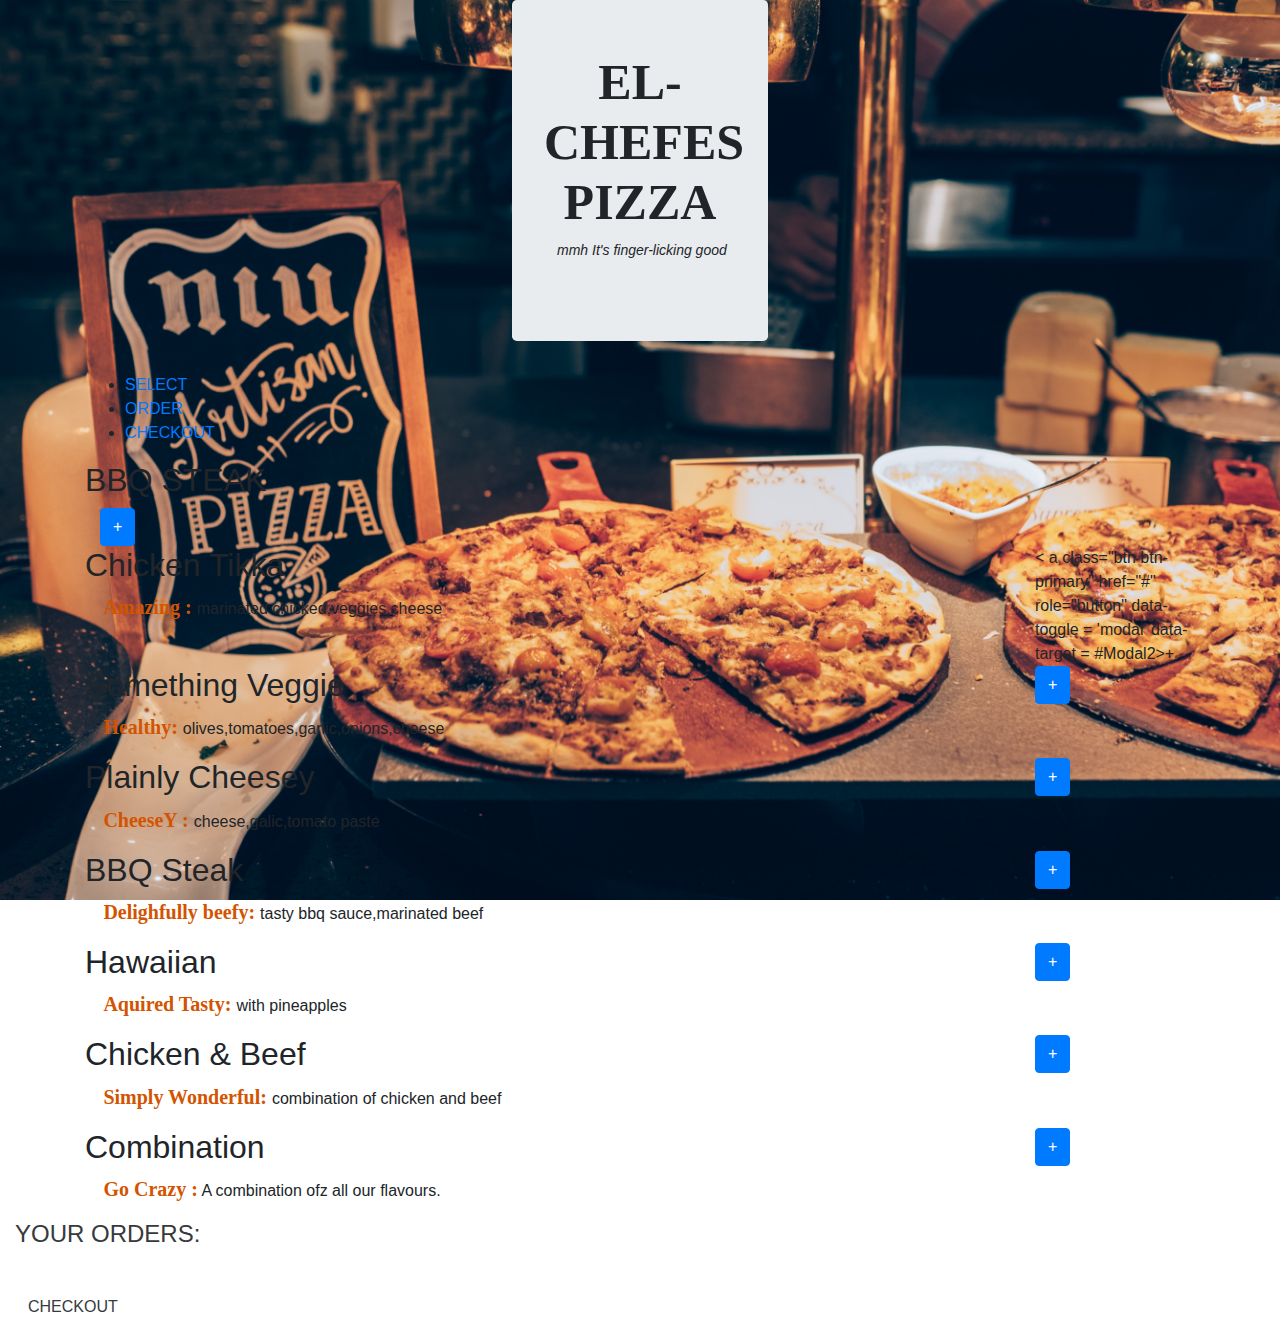
==== commit 67dbedb7: "updated links to script" ====
--- a/index.html
+++ b/index.html
@@ -4,7 +4,9 @@
     <meta charset="utf-8">
     <title>EL-Chefes Pizza</title>
     <link rel="stylesheet" href="css/styles.css">
-    <link src="js/scripts.js">
+    <link href="css/bootstrap-4.5.0.dist/css/bootstrap.css" rel="stylesheet" type="text/css">
+    <script src="js/js/bootstrap.min.js" charset="UTF-8"></script>
+    <script src="js/scripts.js" charset="UFT-8"></script>
     </head>
     <body>
 
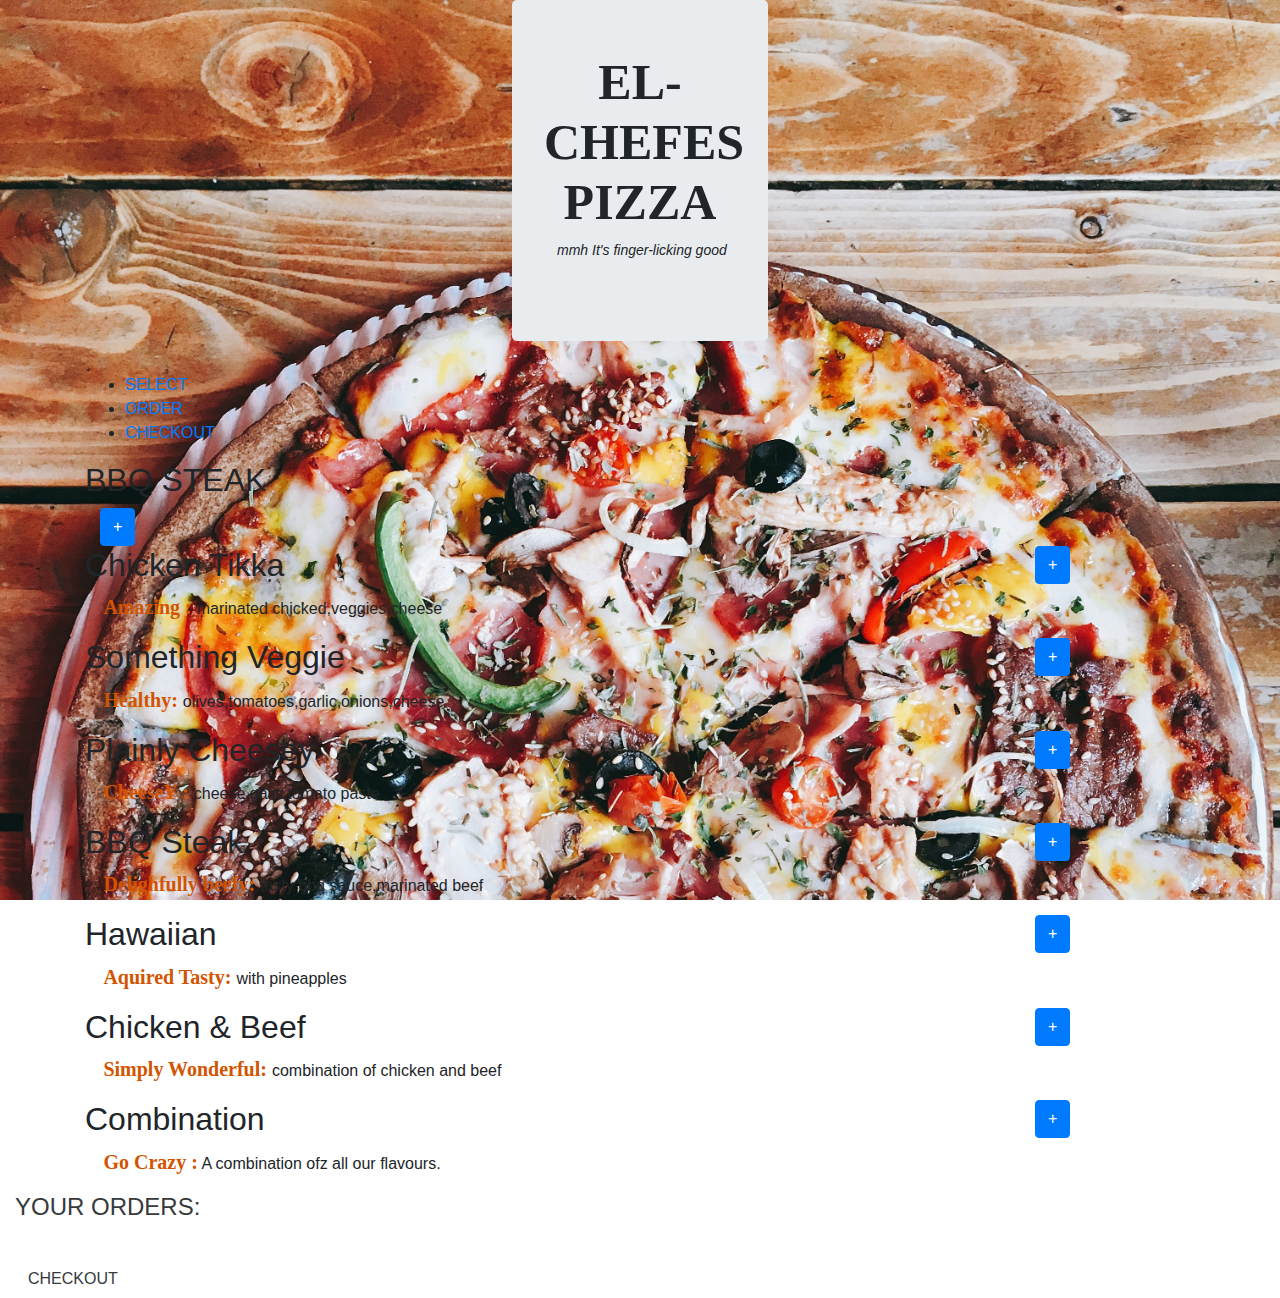
==== commit 1d5fc84a: "edited clss btn" ====
--- a/index.html
+++ b/index.html
@@ -48,7 +48,7 @@
 
                </div>
                <div class="col-md-2 add2">
-                   < a class="btn btn-primary" href="#" role="button" data-toggle = 'modal' data-target = #Modal2>+</a>
+                   <a class="btn btn-primary" href="#" role="button" data-toggle = 'modal' data-target = #Modal2>+</a>
                </div>
            </div>
        </div>
--- a/css/styles.css
+++ b/css/styles.css
@@ -3,14 +3,14 @@
 body{
   margin: 0px;
   padding: 0px;
-  background-image: url(../images/pizza-menu-bg.jpg);
+  background-image: url(../images/menu-items/foad-roshan-Y6OgisiGBjM-unsplash.jpg);
   background-attachment: fixed;
   background-size: cover;
   font-family: Comfortaa, cursive;
 }
 
 .jumbotron{
-  background-color: silver;
+  background-color: black;
   margin-left: 40%;
   margin-right: 40%;
   border-radius: 0px;
@@ -29,85 +29,87 @@
     font-weight: lighter;
     font-style: italic;
     }
-   
+
     #tag{
-    color:#d35400;
+    color:white;
     font-weight: normal;
     }
-   
+
     .nav{
     text-align: center;
     }
-   
+
     .nav img{
     padding-right: 2%;
     width:5%;
     }
-   
-   
+
+
     /* pizzatypes */
     .pizza-types{
     opacity: 0.9;
     border-radius: 2px;
+    background-color:property rgba(0,0,0,0.6);
     }
-   
+
     .pizza-types h1{
-    margin-top:-1%;
+        margin-top:-1%;
         margin-bottom:2%;
         background-size: 50%;
         font-size: 20px;
         font-weight: bolder;
-        color: #d35400;
+        color: wheat
         text-align: center;
-   
+
     }
-   
+
     .pizza-types h2{
     font-size: 16px;
     font-weight: bolder;
-   
+
     }
-   
+
     .pizza-types h2,p{
     padding-left: 2%;
     }
    .pizza-types p{
     margin-top: -3%;
    }
-   
+
    .pizza-types .btn{
     text-align: right;
-   
+
     background-color: #d35400;
     border:none;
-   
+
     }
-   
+
     .tagforpizzatype{
     color:#d35400;
     font-family: 'Reenie Beanie', cursive;
     font-size: 20px;
     font-weight: bold;
     }
-   
+
     .pizza-types .btn:hover{
     transform: scale(2,2);
-   
+
     }
-   
+
      /* modal for pizza types */
-   
-   
+
+
     .modal-backdrop, .modal-backdrop.fade.in {
     opacity: 0.7;
     filter: alpha(opacity=70);
-    background: #000;
+
+    background-color: transparent;
     }
-    
+
     .modal h4 {
     font-weight: bolder;
     }
-   
+
     .crust, .size{
     display: inline;
     padding-left: 2%
@@ -116,17 +118,17 @@
     background-color:#d35400;
     text-align: center;
    }
-   
+
    .place-order:hover{
     background-color: #e67e22;
    }
-   
+
    #total{
     font-size: 20px;
     font-weight: bolder;
-   
+
    }
-   
+
    .confirm{
     background-color:#d35400;
     text-align: center;
@@ -134,23 +136,23 @@
    .ordersummary{
     background-color: #ffffff;
     opacity : 0.9;
-   
-   
+
+
    }
-   
+
    .neworder{
     margin-top: 3%;
     font-size: 15px;
    }
-   
+
    #Orders h4{
     padding-bottom:5%;
    }
     .delivery-form1{
     display: none;
    }
-   
-   
+
+
    .ordersummary{
-   
+
     }
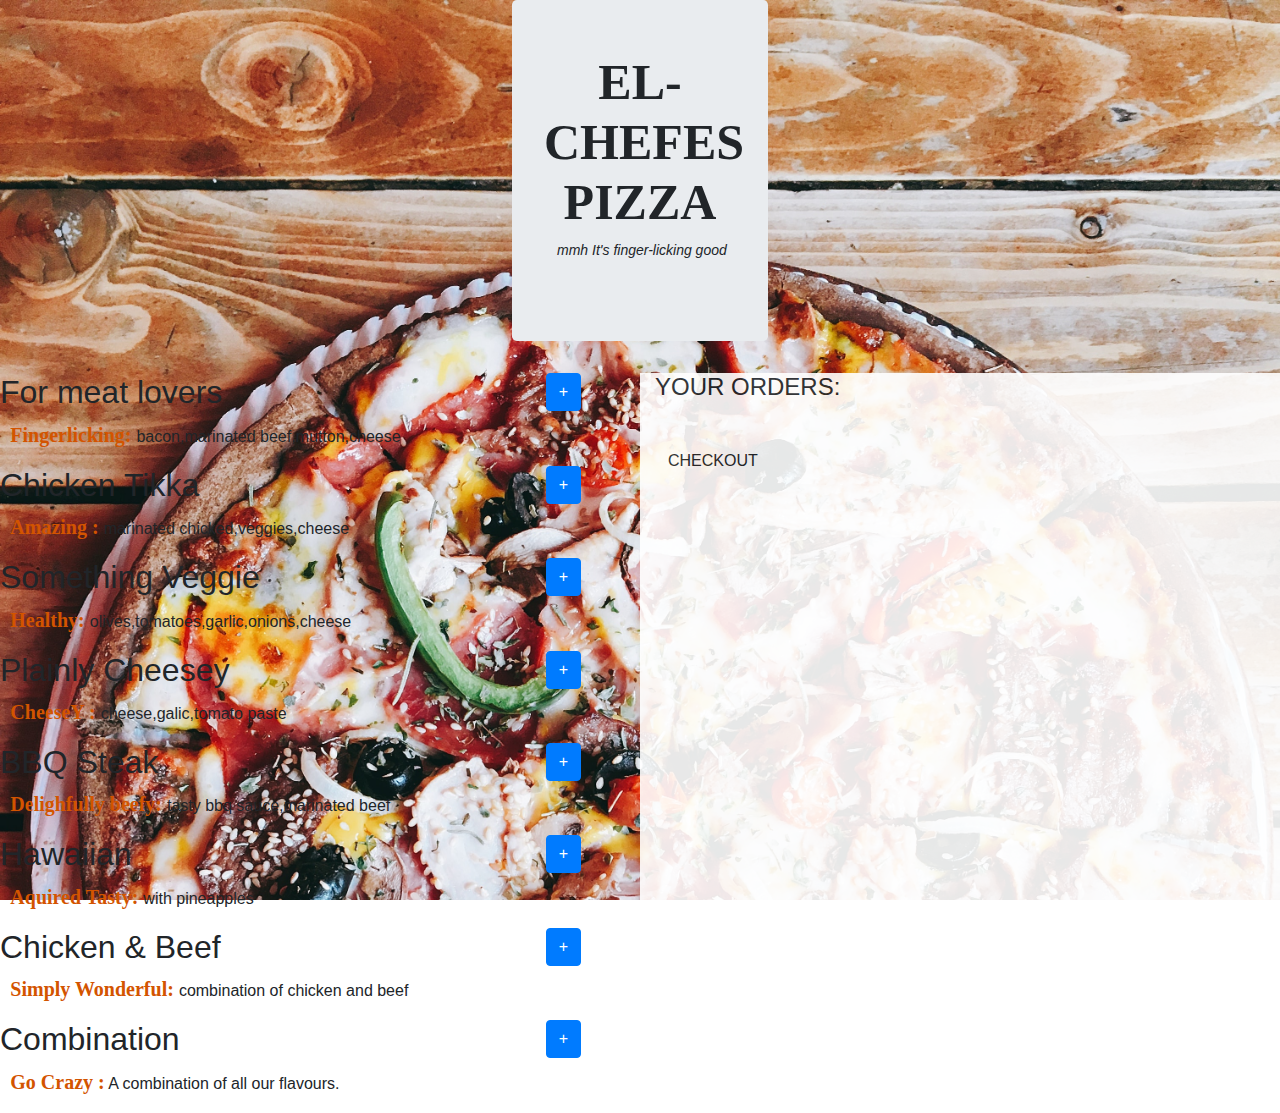
==== commit c94a89e1: "." ====
--- a/index.html
+++ b/index.html
@@ -5,8 +5,10 @@
     <title>EL-Chefes Pizza</title>
     <link rel="stylesheet" href="css/styles.css">
     <link href="css/bootstrap-4.5.0.dist/css/bootstrap.css" rel="stylesheet" type="text/css">
-    <script src="js/js/bootstrap.min.js" charset="UTF-8"></script>
+    <script src="js/bootstrap.min.js" charset="UTF-8"></script>
     <script src="js/scripts.js" charset="UFT-8"></script>
+    <script src="js/popper.min.js" charset="utf-8"></script>
+    <script src="js/main.js" charset="utf-8"></script>
     </head>
     <body>
 
@@ -17,629 +19,631 @@
             <p>mmh It's finger-licking good</p>
         </div>
     </div>
-
-
-     <div class="container Menu">
-       <ul>
-           <li><a href="#">SELECT</a></li>
-           <li><a href="#">ORDER</a></li>
-           <li><a href="#">CHECKOUT</a></li>
-       </ul>
-
-       <div class="row">
-           <div class="col-md-6">
-               <!--add menu for pizzah types-->
-             <div class="pannel">
-                 <div class="row"></div>
-                 <div class="col-md-10 description"></div>
-                 <h2>BBQ STEAK</h2>
-             </div>
-             <div class="col-md-2 menu">
-                 <a class="btn btn-primary" href="#" role="button" data-toggle ='modal' data-target = '#Modal1'>+</a>
-             </div>
-           </div>
+    <div class="row">
+     <div class="col-md-6">
+       <!-- add1  pizza type: For meat lovers -->
+       <div class="panel">
+         <div class="row">
+           <div class="col-md-10 description">
+             <h2>For meat lovers</h2>
+             <p><span class = "tagforpizzatype">Fingerlicking: </span>bacon,marinated beef,mutton,cheese</p>
+           </div>
+
+           <div class="col-md-2 add1">
+             <a class="btn btn-primary" href="#" role="button" data-toggle ='modal' data-target = '#Modal1'>+</a>
+           </div>
+
+         </div>
+
+
        </div>
-       <!--add2 pizza type : Chicken Tikka-->
-       <div class="pannel">
-           <div class="row">
-               <div class="col-md-10 description">
-                   <h2>Chicken Tikka</h2>
-                   <p><span class = "tagforpizzatype">Amazing : </span>marinated chicked,veggies,cheese</p>
-
-               </div>
-               <div class="col-md-2 add2">
-                   <a class="btn btn-primary" href="#" role="button" data-toggle = 'modal' data-target = #Modal2>+</a>
-               </div>
-           </div>
+
+       <!-- add2 pizza type : CHicken Tikka -->
+       <div class="panel">
+         <div class="row">
+           <div class="col-md-10 description">
+             <h2>Chicken Tikka</h2>
+             <p><span class = "tagforpizzatype">Amazing : </span>marinated chicked,veggies,cheese</p>
+
+           </div>
+
+           <div class="col-md-2 add2">
+
+             <a class="btn btn-primary" href="#" role="button" data-toggle = 'modal' data-target = #Modal2>+</a>
+           </div>
+
+         </div>
+
        </div>
-       <!--add3 pizza type :Something veggie-->
+
+       <!-- add3 pizza type: Something Veggie -->
        <div class="panel">
-        <div class="row">
-          <div class="col-md-10 description">
-
-            <h2>Something Veggie</h2>
-            <p><span class = "tagforpizzatype">Healthy: </span>olives,tomatoes,garlic,onions,cheese</p>
+         <div class="row">
+           <div class="col-md-10 description">
+
+             <h2>Something Veggie</h2>
+             <p><span class = "tagforpizzatype">Healthy: </span>olives,tomatoes,garlic,onions,cheese</p>
+           </div>
+
+           <div class="col-md-2 add3">
+             <a class="btn btn-primary" href="#" role="button" data-toggle ='modal' data-target ='#Modal3'>+</a>
+           </div>
+
+         </div>
+
+
+       </div>
+
+       <!-- add4 pizza type: Plainly Cheesy -->
+       <div class="panel">
+         <div class="row">
+           <div class="col-md-10 description">
+             <h2>Plainly Cheesey</h2>
+             <p><span class = "tagforpizzatype">CheeseY : </span> cheese,galic,tomato paste</p>
+           </div>
+
+
+           <div class="col-md-2 add4">
+             <a class="btn btn-primary" href="#" role="button" data-toggle ='modal' data-target = '#Modal4'>+</a>
+           </div>
+
+         </div>
+
+       </div>
+
+       <!-- add5 pizza type: bbq steak -->
+       <div class="panel">
+         <div class="row">
+           <div class="col-md-10 description">
+             <h2>BBQ Steak</h2>
+             <p><span class = "tagforpizzatype">Delighfully beefy: </span>tasty bbq sauce,marinated beef</p>
+           </div>
+
+           <div class="col-md-2 add5">
+             <a class="btn btn-primary" href="#" role="button" data-toggle ='modal' data-target = '#Modal5'>+</a>
+           </div>
+
+         </div>
+       </div>
+
+       <div class="panel">
+         <div class="row">
+           <div class="col-md-10 description">
+             <h2>Hawaiian </h2>
+             <p><span class = "tagforpizzatype">Aquired Tasty: </span>with pineapples</p>
+
+           </div>
+           <div class="col-md-2 add6">
+             <a class="btn btn-primary" href="#" role="button" data-toggle ='modal' data-target = '#Modal6'>+</a>
+           </div>
+
+         </div>
+
+      </div>
+
+       <!-- add7 pizza type: Chicken & beef -->
+       <div class="panel">
+         <div class="row">
+           <div class="col-md-10 description">
+             <h2>Chicken & Beef</h2>
+             <p><span class = "tagforpizzatype">Simply Wonderful: </span>combination of chicken and beef</p>
+           </div>
+
+           <div class="col-md-2 add7">
+             <a class="btn btn-primary" href="#" role="button" data-toggle ='modal' data-target = '#Modal7'>+</a>
+           </div>
+
+         </div>
+
+
+       </div>
+
+     <!-- add8 pizza type: Combination-->
+       <div class="panel">
+         <div class="row">
+           <div class="col-md-10 description">
+             <h2>Combination</h2>
+             <p><span class = "tagforpizzatype">Go Crazy :</span> A combination of all our flavours.</p>
+           </div>
+
+           <div class="col-md-2 add8">
+             <a class="btn btn-primary" href="#" role="button" data-toggle ='modal' data-target = '#Modal8'>+</a>
+           </div>
+
+         </div>
+       </div>
+
+
+
+
+     </div>
+
+     <div class="col-md-6 ordersummary">
+         <div id="Orders">
+           <h4>YOUR ORDERS:</h4>
+
+
+         </div>
+         <button type="submit" class="btn confirm2"  >CHECKOUT</button>
+         <div id="totalOrder">
+
+
+
+
+
+         </div>
+
+     </div>
+   </div>
+ </div>
+
+<!-- end of section pizzatypes  -->
+
+
+<!-- modal for meat lovers -->
+ <div class="modal" id="Modal1">
+  <div class="modal-dialog">
+    <div class="modal-content">
+
+      <!-- Modal Header -->
+      <div class="modal-header">
+        <button type="button" class="close" data-dismiss="modal">&times;</button>
+        <h4 class="modal-title" id = "title">For Meat Lovers</h4>
+      </div>
+      <!-- Modal body -->
+      <div class="modal-body">
+        <h4>Choose Size: </h4>
+
+          <div class="row ">
+           <div class="col-md-12">
+             <form id ="neworder" >
+
+                <div class="form-check size">
+                  <input class="form-check-input " type="radio" name="pizzasize" id="small" value="550" required>
+                  <label class="form-check-label" for="inlineRadio1">Small - 550ksh</label>
+                </div>
+                <div class="form-check size">
+                  <input class="form-check-input " type="radio" name="pizzasize" id="medium" value="850" required>
+                  <label class="form-check-label" for="inlineRadio2">Medium  - 850ksh</label>
+                </div>
+                <div class="form-check size">
+                  <input class="form-check-input " type="radio" name="pizzasize" id="large" value="1200" required>
+                  <label class="form-check-label" for="inlineRadio3">Large   - 1200ksh</label>
+                </div>
+
+
+              <h4>Choose Crust : </h4>
+
+                <div class="form-check crust">
+                  <input class="form-check-input" type="radio" name="pizzacrust" id="thin" value="0">
+                  <label class="form-check-label" for="inlineRadio1">Thin -0ksh</label>
+                </div>
+                <div class="form-check crust">
+                  <input class="form-check-input" type="radio" name="pizzacrust" id="thick" value="150">
+                  <label class="form-check-label" for="inlineRadio2"> Extra Thick - 150ksh</label>
+                </div>
+                <div class="form-check crust">
+                  <input class="form-check-input" type="radio" name="pizzacrust" id="glutenFree" value="250">
+                  <label class="form-check-label" for="inlineRadio3">Gluten free - 250ksh</label>
+                </div>
+
+
+              <h4>Choose Extra Toppings : </h4>
+
+                  <div class="form-check">
+                    <input class="form-check-input" name="top_ings" type="checkbox" value="100" id="cheese">
+                    <label class="form-check-label" for="defaultCheck1">
+                     Cheese - 100ksh
+                    </label>
+                  </div>
+                  <div class="form-check">
+                    <input class="form-check-input" name="top_ings"type="checkbox" value="100" id="sausage">
+                    <label class="form-check-label" for="defaultCheck2">
+                     Sausage - 100ksh
+                    </label>
+                  </div>
+                  <div class="form-check">
+                    <input class="form-check-input" name="top_ings" type="checkbox" value="150" id="bacon">
+                    <label class="form-check-label" for="defaultCheck2">
+                     Bacon - 150ksh
+                    </label>
+                  </div>
+                  <div class="form-check">
+                    <input class="form-check-input"name="top_ings" type="checkbox" value="150" id="mushroom">
+                    <label class="form-check-label" for="defaultCheck2">
+                     Mushroom - 150ksh
+                   </label>
+                  </div>
+                  <div class="form-check">
+                    <input class="form-check-input" name="top_ings" type="checkbox" value="50" id="veggies">
+                    <label class="form-check-label" for="defaultCheck2">
+                     Veggies - 50ksh
+                    </label>
+                  </div>
+                  <div class="form-check">
+                    <input class="form-check-input" name="top_ings" type="checkbox" value="50" id="olives">
+                    <label class="form-check-label" for="defaultCheck2">
+                     Olives - 50ksh
+                    </label>
+                  </div>
+
+
+                  <button type="submit" class="btn btn-danger place-order"  >SUBMIT</button>
+                  <div class="row ">
+                    <div class="col-md-3">
+
+                    </div>
+                    <div class="col-md-6 total">
+                     <p id = "total"> </p>
+                    </div>
+                    <div class="col-md-3">
+
+                    </div>
+                  </div>
+                  </form>
+                  <button type="" class="btn btn-danger place-order" data-dismiss ="modal" data-toggle="modal" data-target = "#deliveryoptions" > ADD TO PLACE ORDER</button>
+
+            </div>
           </div>
-
-          <div class="col-md-2 add3">
-            <a class="btn btn-primary" href="#" role="button" data-toggle ='modal' data-target ='#Modal3'>+</a>
+        </div>
+     <!-- end of modal body -->
+      <!-- Modal footer -->
+      <!-- <div class="modal-footer">
+
+      </div> -->
+
+    </div>
+  </div>
+ </div>
+ <!-- end of modal for meat lovers -->
+ <!--  -->
+
+
+<!-- modal for Combination -->
+
+ <div class="modal" id="Modal8">
+  <div class="modal-dialog">
+    <div class="modal-content">
+
+      <!-- Modal Header -->
+      <div class="modal-header">
+        <button type="button" class="close" data-dismiss="modal">&times;</button>
+        <h4 class="modal-title" id = "title">Combination</h4>
+      </div>
+      <!-- Modal body -->
+      <div class="modal-body">
+        <h4>Choose Size: </h4>
+
+          <div class="row ">
+           <div class="col-md-12">
+             <form id ="neworder" >
+
+                <div class="form-check size">
+                  <input class="form-check-input " type="radio" name="pizzasize" id="small" value="550" required>
+                  <label class="form-check-label" for="inlineRadio1">Small - 550ksh</label>
+                </div>
+                <div class="form-check size">
+                  <input class="form-check-input " type="radio" name="pizzasize" id="medium" value="850" required>
+                  <label class="form-check-label" for="inlineRadio2">Medium  - 850ksh</label>
+                </div>
+                <div class="form-check size">
+                  <input class="form-check-input " type="radio" name="pizzasize" id="large" value="1200" required>
+                  <label class="form-check-label" for="inlineRadio3">Large   - 1200ksh</label>
+                </div>
+
+
+              <h4>Choose Crust : </h4>
+
+                <div class="form-check crust">
+                  <input class="form-check-input" type="radio" name="pizzacrust" id="thin" value="0">
+                  <label class="form-check-label" for="inlineRadio1">Thin -0ksh</label>
+                </div>
+                <div class="form-check crust">
+                  <input class="form-check-input" type="radio" name="pizzacrust" id="thick" value="150">
+                  <label class="form-check-label" for="inlineRadio2"> Extra Thick - 150ksh</label>
+                </div>
+                <div class="form-check crust">
+                  <input class="form-check-input" type="radio" name="pizzacrust" id="glutenFree" value="250">
+                  <label class="form-check-label" for="inlineRadio3">Gluten free - 250ksh</label>
+                </div>
+
+
+              <h4>Choose Extra Toppings : </h4>
+
+                  <div class="form-check">
+                    <input class="form-check-input" name="top_ings" type="checkbox" value="100" id="cheese">
+                    <label class="form-check-label" for="defaultCheck1">
+                     Cheese - 100ksh
+                    </label>
+                  </div>
+                  <div class="form-check">
+                    <input class="form-check-input" name="top_ings"type="checkbox" value="100" id="sausage">
+                    <label class="form-check-label" for="defaultCheck2">
+                     Sausage - 100ksh
+                    </label>
+                  </div>
+                  <div class="form-check">
+                    <input class="form-check-input" name="top_ings" type="checkbox" value="150" id="bacon">
+                    <label class="form-check-label" for="defaultCheck2">
+                     Bacon - 150ksh
+                    </label>
+                  </div>
+                  <div class="form-check">
+                    <input class="form-check-input"name="top_ings" type="checkbox" value="150" id="mushroom">
+                    <label class="form-check-label" for="defaultCheck2">
+                     Mushroom - 150ksh
+                   </label>
+                  </div>
+                  <div class="form-check">
+                    <input class="form-check-input" name="top_ings" type="checkbox" value="50" id="veggies">
+                    <label class="form-check-label" for="defaultCheck2">
+                     Veggies - 50ksh
+                    </label>
+                  </div>
+                  <div class="form-check">
+                    <input class="form-check-input" name="top_ings" type="checkbox" value="50" id="olives">
+                    <label class="form-check-label" for="defaultCheck2">
+                     Olives - 50ksh
+                    </label>
+                  </div>
+                  <button type="submit" class="btn btn-danger place-order"  >SUBMIT</button>
+                  <div class="row ">
+                    <div class="col-md-3">
+
+                    </div>
+                    <div class="col-md-6 total">
+                     <p id = "total"> </p>
+                    </div>
+                    <div class="col-md-3">
+
+                    </div>
+                  </div>
+                  </form>
+                  <button type="" class="btn btn-danger place-order" data-dismiss ="modal" data-toggle="modal" data-target = "#deliveryoptions" > ADD TO PLACE ORDER</button>
+
+            </div>
           </div>
-
         </div>
-
-
+     <!-- end of modal body -->
+      <!-- Modal footer -->
+      <!-- <div class="modal-footer">
+
+      </div> -->
+
+    </div>
+  </div>
+ </div>
+ <!-- end of modal for combination-->
+ <!--  -->
+
+   <!-- modal for BBQ Steak -->
+ <div class="modal" id="Modal5">
+  <div class="modal-dialog">
+    <div class="modal-content">
+
+      <!-- Modal Header -->
+      <div class="modal-header">
+        <button type="button" class="close" data-dismiss="modal">&times;</button>
+        <h4 class="modal-title" id = "title">BBQ Steak</h4>
       </div>
-
-      <!-- add4 pizza type: Plainly Cheesy -->
-      <div class="panel">
-        <div class="row">
-          <div class="col-md-10 description">
-            <h2>Plainly Cheesey</h2>
-            <p><span class = "tagforpizzatype">CheeseY : </span> cheese,galic,tomato paste</p>
+      <!-- Modal body -->
+      <div class="modal-body">
+        <h4>Choose Size: </h4>
+
+          <div class="row ">
+           <div class="col-md-12">
+             <form id ="neworder" >
+
+                <div class="form-check size">
+                  <input class="form-check-input " type="radio" name="pizzasize" id="small" value="550" required>
+                  <label class="form-check-label" for="inlineRadio1">Small - 550ksh</label>
+                </div>
+                <div class="form-check size">
+                  <input class="form-check-input " type="radio" name="pizzasize" id="medium" value="850" required>
+                  <label class="form-check-label" for="inlineRadio2">Medium  - 850ksh</label>
+                </div>
+                <div class="form-check size">
+                  <input class="form-check-input " type="radio" name="pizzasize" id="large" value="1200" required>
+                  <label class="form-check-label" for="inlineRadio3">Large   - 1200ksh</label>
+                </div>
+
+
+              <h4>Choose Crust : </h4>
+
+                <div class="form-check crust">
+                  <input class="form-check-input" type="radio" name="pizzacrust" id="thin" value="0">
+                  <label class="form-check-label" for="inlineRadio1">Thin -0ksh</label>
+                </div>
+                <div class="form-check crust">
+                  <input class="form-check-input" type="radio" name="pizzacrust" id="thick" value="150">
+                  <label class="form-check-label" for="inlineRadio2"> Extra Thick - 150ksh</label>
+                </div>
+                <div class="form-check crust">
+                  <input class="form-check-input" type="radio" name="pizzacrust" id="glutenFree" value="250">
+                  <label class="form-check-label" for="inlineRadio3">Gluten free - 250ksh</label>
+                </div>
+
+
+              <h4>Choose Extra Toppings : </h4>
+
+                  <div class="form-check">
+                    <input class="form-check-input" name="top_ings" type="checkbox" value="100" id="cheese">
+                    <label class="form-check-label" for="defaultCheck1">
+                     Cheese - 100ksh
+                    </label>
+                  </div>
+                  <div class="form-check">
+                    <input class="form-check-input" name="top_ings"type="checkbox" value="100" id="sausage">
+                    <label class="form-check-label" for="defaultCheck2">
+                     Sausage - 100ksh
+                    </label>
+                  </div>
+                  <div class="form-check">
+                    <input class="form-check-input" name="top_ings" type="checkbox" value="150" id="bacon">
+                    <label class="form-check-label" for="defaultCheck2">
+                     Bacon - 150ksh
+                    </label>
+                  </div>
+                  <div class="form-check">
+                    <input class="form-check-input"name="top_ings" type="checkbox" value="150" id="mushroom">
+                    <label class="form-check-label" for="defaultCheck2">
+                     Mushroom - 150ksh
+                   </label>
+                  </div>
+                  <div class="form-check">
+                    <input class="form-check-input" name="top_ings" type="checkbox" value="50" id="veggies">
+                    <label class="form-check-label" for="defaultCheck2">
+                     Veggies - 50ksh
+                    </label>
+                  </div>
+                  <div class="form-check">
+                    <input class="form-check-input" name="top_ings" type="checkbox" value="50" id="olives">
+                    <label class="form-check-label" for="defaultCheck2">
+                     Olives - 50ksh
+                    </label>
+                  </div>
+                  <button type="submit" class="btn btn-danger place-order"  >SUBMIT</button>
+                  <div class="row ">
+                    <div class="col-md-3">
+
+                    </div>
+                    <div class="col-md-6 total">
+                     <p id = "total"> </p>
+                    </div>
+                    <div class="col-md-3">
+
+                    </div>
+                  </div>
+                  </form>
+                  <button type="" class="btn btn-danger place-order" data-dismiss ="modal" data-toggle="modal" data-target = "#deliveryoptions" > ADD TO PLACE ORDER</button>
+
+
+            </div>
           </div>
-
-
-          <div class="col-md-2 add4">
-            <a class="btn btn-primary" href="#" role="button" data-toggle ='modal' data-target = '#Modal4'>+</a>
+        </div>
+     <!-- end of modal body -->
+      <!-- Modal footer -->
+      <!-- <div class="modal-footer">
+
+      </div> -->
+
+    </div>
+  </div>
+ </div>
+ <!-- end of modal for BBQ Steak-->
+ <!--  -->
+
+ <!-- modal for Chicken Tikka -->
+<div class="modal" id="Modal2">
+<div class="modal-dialog">
+  <div class="modal-content">
+
+    <!-- Modal Header -->
+    <div class="modal-header">
+      <button type="button" class="close" data-dismiss="modal">&times;</button>
+      <h4 class="modal-title" id = "title">Chicken Tikka</h4>
+    </div>
+    <!-- Modal body -->
+    <div class="modal-body">
+      <h4>Choose Size: </h4>
+
+        <div class="row ">
+         <div class="col-md-12">
+           <form id ="neworder" >
+
+              <div class="form-check size">
+                <input class="form-check-input " type="radio" name="pizzasize" id="small" value="500" required>
+                <label class="form-check-label" for="inlineRadio1">Small - 500ksh</label>
+              </div>
+              <div class="form-check size">
+                <input class="form-check-input " type="radio" name="pizzasize" id="medium" value="800" required>
+                <label class="form-check-label" for="inlineRadio2">Medium  - 800ksh</label>
+              </div>
+              <div class="form-check size">
+                <input class="form-check-input " type="radio" name="pizzasize" id="large" value="1100" required>
+                <label class="form-check-label" for="inlineRadio3">Large   - 1100ksh</label>
+              </div>
+
+
+            <h4>Choose Crust : </h4>
+
+              <div class="form-check crust">
+                <input class="form-check-input" type="radio" name="pizzacrust" id="thin" value="0">
+                <label class="form-check-label" for="inlineRadio1">Thin -0ksh</label>
+              </div>
+              <div class="form-check crust">
+                <input class="form-check-input" type="radio" name="pizzacrust" id="thick" value="150">
+                <label class="form-check-label" for="inlineRadio2"> Extra Thick - 150ksh</label>
+              </div>
+              <div class="form-check crust">
+                <input class="form-check-input" type="radio" name="pizzacrust" id="glutenFree" value="250">
+                <label class="form-check-label" for="inlineRadio3">Gluten free - 250ksh</label>
+              </div>
+
+
+            <h4>Choose Extra Toppings : </h4>
+
+                <div class="form-check">
+                  <input class="form-check-input" name="top_ings" type="checkbox" value="100" id="cheese">
+                  <label class="form-check-label" for="defaultCheck1">
+                   Cheese - 100ksh
+                  </label>
+                </div>
+                <div class="form-check">
+                  <input class="form-check-input" name="top_ings"type="checkbox" value="100" id="sausage">
+                  <label class="form-check-label" for="defaultCheck2">
+                   Sausage - 100ksh
+                  </label>
+                </div>
+                <div class="form-check">
+                  <input class="form-check-input" name="top_ings" type="checkbox" value="150" id="bacon">
+                  <label class="form-check-label" for="defaultCheck2">
+                   Bacon - 150ksh
+                  </label>
+                </div>
+                <div class="form-check">
+                  <input class="form-check-input"name="top_ings" type="checkbox" value="150" id="mushroom">
+                  <label class="form-check-label" for="defaultCheck2">
+                   Mushroom - 150ksh
+                 </label>
+                </div>
+                <div class="form-check">
+                  <input class="form-check-input" name="top_ings" type="checkbox" value="50" id="veggies">
+                  <label class="form-check-label" for="defaultCheck2">
+                   Veggies - 50ksh
+                  </label>
+                </div>
+                <div class="form-check">
+                  <input class="form-check-input" name="top_ings" type="checkbox" value="50" id="olives">
+                  <label class="form-check-label" for="defaultCheck2">
+                   Olives - 50ksh
+                  </label>
+                </div>
+                <button type="submit" class="btn btn-danger place-order"  >SUBMIT</button>
+                <div class="row ">
+                  <div class="col-md-3">
+
+                  </div>
+                  <div class="col-md-6 total">
+                   <p id = "total"> </p>
+                  </div>
+                  <div class="col-md-3">
+
+                  </div>
+                </div>
+                </form>
+                <button type="" class="btn btn-danger place-order" data-dismiss ="modal" data-toggle="modal" data-target = "#deliveryoptions" > ADD TO PLACE ORDER</button>
+
           </div>
-
-        </div>
-
-      </div>
-
-      <!-- add5 pizza type: bbq steak -->
-      <div class="panel">
-        <div class="row">
-          <div class="col-md-10 description">
-            <h2>BBQ Steak</h2>
-            <p><span class = "tagforpizzatype">Delighfully beefy: </span>tasty bbq sauce,marinated beef</p>
-          </div>
-
-          <div class="col-md-2 add5">
-            <a class="btn btn-primary" href="#" role="button" data-toggle ='modal' data-target = '#Modal5'>+</a>
-          </div>
-
         </div>
       </div>
-
-      <div class="panel">
-        <div class="row">
-          <div class="col-md-10 description">
-            <h2>Hawaiian </h2>
-            <p><span class = "tagforpizzatype">Aquired Tasty: </span>with pineapples</p>
-
-          </div>
-          <div class="col-md-2 add6">
-            <a class="btn btn-primary" href="#" role="button" data-toggle ='modal' data-target = '#Modal6'>+</a>
-          </div>
-
-        </div>
-
-     </div>
-
-      <!-- add7 pizza type: Chicken & beef -->
-      <div class="panel">
-        <div class="row">
-          <div class="col-md-10 description">
-            <h2>Chicken & Beef</h2>
-            <p><span class = "tagforpizzatype">Simply Wonderful: </span>combination of chicken and beef</p>
-          </div>
-
-          <div class="col-md-2 add7">
-            <a class="btn btn-primary" href="#" role="button" data-toggle ='modal' data-target = '#Modal7'>+</a>
-          </div>
-
-        </div>
-
-
-      </div>
-
-    <!-- add8 pizza type: Combination-->
-      <div class="panel">
-        <div class="row">
-          <div class="col-md-10 description">
-            <h2>Combination</h2>
-            <p><span class = "tagforpizzatype">Go Crazy :</span> A combination ofz all our flavours.</p>
-          </div>
-
-          <div class="col-md-2 add8">
-            <a class="btn btn-primary" href="#" role="button" data-toggle ='modal' data-target = '#Modal8'>+</a>
-          </div>
-
-        </div>
-      </div>
-
-
-
-
-    </div>
-
-    <div class="col-md-6 ordersummary">
-        <div id="Orders">
-          <h4>YOUR ORDERS:</h4>
-
-
-        </div>
-        <button type="submit" class="btn confirm2"  >CHECKOUT</button>
-        <div id="totalOrder">
-
-
-
-
-
-        </div>
-
-    </div>
+   <!-- end of modal body -->
+    <!-- Modal footer -->
+    <!-- <div class="modal-footer">
+
+    </div> -->
+
   </div>
-</div>
-
-<!-- end of section pizzatypes  -->
-
-
-<!-- modal for meat lovers -->
-<div class="modal" id="Modal1">
- <div class="modal-dialog">
-   <div class="modal-content">
-
-     <!-- Modal Header -->
-     <div class="modal-header">
-       <button type="button" class="close" data-dismiss="modal">&times;</button>
-       <h4 class="modal-title" id = "title">For Meat Lovers</h4>
-     </div>
-     <!-- Modal body -->
-     <div class="modal-body">
-       <h4>Choose Size: </h4>
-
-         <div class="row ">
-          <div class="col-md-12">
-            <form id ="neworder" >
-
-               <div class="form-check size">
-                 <input class="form-check-input " type="radio" name="pizzasize" id="small" value="550" required>
-                 <label class="form-check-label" for="inlineRadio1">Small - 550ksh</label>
-               </div>
-               <div class="form-check size">
-                 <input class="form-check-input " type="radio" name="pizzasize" id="medium" value="850" required>
-                 <label class="form-check-label" for="inlineRadio2">Medium  - 850ksh</label>
-               </div>
-               <div class="form-check size">
-                 <input class="form-check-input " type="radio" name="pizzasize" id="large" value="1200" required>
-                 <label class="form-check-label" for="inlineRadio3">Large   - 1200ksh</label>
-               </div>
-
-
-             <h4>Choose Crust : </h4>
-
-               <div class="form-check crust">
-                 <input class="form-check-input" type="radio" name="pizzacrust" id="thin" value="0">
-                 <label class="form-check-label" for="inlineRadio1">Thin -0ksh</label>
-               </div>
-               <div class="form-check crust">
-                 <input class="form-check-input" type="radio" name="pizzacrust" id="thick" value="150">
-                 <label class="form-check-label" for="inlineRadio2"> Extra Thick - 150ksh</label>
-               </div>
-               <div class="form-check crust">
-                 <input class="form-check-input" type="radio" name="pizzacrust" id="glutenFree" value="250">
-                 <label class="form-check-label" for="inlineRadio3">Gluten free - 250ksh</label>
-               </div>
-
-
-             <h4>Choose Extra Toppings : </h4>
-
-                 <div class="form-check">
-                   <input class="form-check-input" name="top_ings" type="checkbox" value="100" id="cheese">
-                   <label class="form-check-label" for="defaultCheck1">
-                    Cheese - 100ksh
-                   </label>
-                 </div>
-                 <div class="form-check">
-                   <input class="form-check-input" name="top_ings"type="checkbox" value="100" id="sausage">
-                   <label class="form-check-label" for="defaultCheck2">
-                    Sausage - 100ksh
-                   </label>
-                 </div>
-                 <div class="form-check">
-                   <input class="form-check-input" name="top_ings" type="checkbox" value="150" id="bacon">
-                   <label class="form-check-label" for="defaultCheck2">
-                    Bacon - 150ksh
-                   </label>
-                 </div>
-                 <div class="form-check">
-                   <input class="form-check-input"name="top_ings" type="checkbox" value="150" id="mushroom">
-                   <label class="form-check-label" for="defaultCheck2">
-                    Mushroom - 150ksh
-                  </label>
-                 </div>
-                 <div class="form-check">
-                   <input class="form-check-input" name="top_ings" type="checkbox" value="50" id="veggies">
-                   <label class="form-check-label" for="defaultCheck2">
-                    Veggies - 50ksh
-                   </label>
-                 </div>
-                 <div class="form-check">
-                   <input class="form-check-input" name="top_ings" type="checkbox" value="50" id="olives">
-                   <label class="form-check-label" for="defaultCheck2">
-                    Olives - 50ksh
-                   </label>
-                 </div>
-
-
-                 <button type="submit" class="btn btn-danger place-order"  >SUBMIT</button>
-                 <div class="row ">
-                   <div class="col-md-3">
-
-                   </div>
-                   <div class="col-md-6 total">
-                    <p id = "total"> </p>
-                   </div>
-                   <div class="col-md-3">
-
-                   </div>
-                 </div>
-                 </form>
-                 <button type="" class="btn btn-danger place-order" data-dismiss ="modal" data-toggle="modal" data-target = "#deliveryoptions" > ADD TO PLACE ORDER</button>
-
-           </div>
-         </div>
-       </div>
-    <!-- end of modal body -->
-     <!-- Modal footer -->
-     <!-- <div class="modal-footer">
-
-     </div> -->
-
-   </div>
- </div>
-</div>
-<!-- end of modal for meat lovers -->
-<!--  -->
-
-
-<!-- modal for Combination -->
-
-<div class="modal" id="Modal8">
- <div class="modal-dialog">
-   <div class="modal-content">
-
-     <!-- Modal Header -->
-     <div class="modal-header">
-       <button type="button" class="close" data-dismiss="modal">&times;</button>
-       <h4 class="modal-title" id = "title">Combination</h4>
-     </div>
-     <!-- Modal body -->
-     <div class="modal-body">
-       <h4>Choose Size: </h4>
-
-         <div class="row ">
-          <div class="col-md-12">
-            <form id ="neworder" >
-
-               <div class="form-check size">
-                 <input class="form-check-input " type="radio" name="pizzasize" id="small" value="550" required>
-                 <label class="form-check-label" for="inlineRadio1">Small - 550ksh</label>
-               </div>
-               <div class="form-check size">
-                 <input class="form-check-input " type="radio" name="pizzasize" id="medium" value="850" required>
-                 <label class="form-check-label" for="inlineRadio2">Medium  - 850ksh</label>
-               </div>
-               <div class="form-check size">
-                 <input class="form-check-input " type="radio" name="pizzasize" id="large" value="1200" required>
-                 <label class="form-check-label" for="inlineRadio3">Large   - 1200ksh</label>
-               </div>
-
-
-             <h4>Choose Crust : </h4>
-
-               <div class="form-check crust">
-                 <input class="form-check-input" type="radio" name="pizzacrust" id="thin" value="0">
-                 <label class="form-check-label" for="inlineRadio1">Thin -0ksh</label>
-               </div>
-               <div class="form-check crust">
-                 <input class="form-check-input" type="radio" name="pizzacrust" id="thick" value="150">
-                 <label class="form-check-label" for="inlineRadio2"> Extra Thick - 150ksh</label>
-               </div>
-               <div class="form-check crust">
-                 <input class="form-check-input" type="radio" name="pizzacrust" id="glutenFree" value="250">
-                 <label class="form-check-label" for="inlineRadio3">Gluten free - 250ksh</label>
-               </div>
-
-
-             <h4>Choose Extra Toppings : </h4>
-
-                 <div class="form-check">
-                   <input class="form-check-input" name="top_ings" type="checkbox" value="100" id="cheese">
-                   <label class="form-check-label" for="defaultCheck1">
-                    Cheese - 100ksh
-                   </label>
-                 </div>
-                 <div class="form-check">
-                   <input class="form-check-input" name="top_ings"type="checkbox" value="100" id="sausage">
-                   <label class="form-check-label" for="defaultCheck2">
-                    Sausage - 100ksh
-                   </label>
-                 </div>
-                 <div class="form-check">
-                   <input class="form-check-input" name="top_ings" type="checkbox" value="150" id="bacon">
-                   <label class="form-check-label" for="defaultCheck2">
-                    Bacon - 150ksh
-                   </label>
-                 </div>
-                 <div class="form-check">
-                   <input class="form-check-input"name="top_ings" type="checkbox" value="150" id="mushroom">
-                   <label class="form-check-label" for="defaultCheck2">
-                    Mushroom - 150ksh
-                  </label>
-                 </div>
-                 <div class="form-check">
-                   <input class="form-check-input" name="top_ings" type="checkbox" value="50" id="veggies">
-                   <label class="form-check-label" for="defaultCheck2">
-                    Veggies - 50ksh
-                   </label>
-                 </div>
-                 <div class="form-check">
-                   <input class="form-check-input" name="top_ings" type="checkbox" value="50" id="olives">
-                   <label class="form-check-label" for="defaultCheck2">
-                    Olives - 50ksh
-                   </label>
-                 </div>
-                 <button type="submit" class="btn btn-danger place-order"  >SUBMIT</button>
-                 <div class="row ">
-                   <div class="col-md-3">
-
-                   </div>
-                   <div class="col-md-6 total">
-                    <p id = "total"> </p>
-                   </div>
-                   <div class="col-md-3">
-
-                   </div>
-                 </div>
-                 </form>
-                 <button type="" class="btn btn-danger place-order" data-dismiss ="modal" data-toggle="modal" data-target = "#deliveryoptions" > ADD TO PLACE ORDER</button>
-
-           </div>
-         </div>
-       </div>
-    <!-- end of modal body -->
-     <!-- Modal footer -->
-     <!-- <div class="modal-footer">
-
-     </div> -->
-
-   </div>
- </div>
-</div>
-<!-- end of modal for combination-->
-<!--  -->
-
-  <!-- modal for BBQ Steak -->
-<div class="modal" id="Modal5">
- <div class="modal-dialog">
-   <div class="modal-content">
-
-     <!-- Modal Header -->
-     <div class="modal-header">
-       <button type="button" class="close" data-dismiss="modal">&times;</button>
-       <h4 class="modal-title" id = "title">BBQ Steak</h4>
-     </div>
-     <!-- Modal body -->
-     <div class="modal-body">
-       <h4>Choose Size: </h4>
-
-         <div class="row ">
-          <div class="col-md-12">
-            <form id ="neworder" >
-
-               <div class="form-check size">
-                 <input class="form-check-input " type="radio" name="pizzasize" id="small" value="550" required>
-                 <label class="form-check-label" for="inlineRadio1">Small - 550ksh</label>
-               </div>
-               <div class="form-check size">
-                 <input class="form-check-input " type="radio" name="pizzasize" id="medium" value="850" required>
-                 <label class="form-check-label" for="inlineRadio2">Medium  - 850ksh</label>
-               </div>
-               <div class="form-check size">
-                 <input class="form-check-input " type="radio" name="pizzasize" id="large" value="1200" required>
-                 <label class="form-check-label" for="inlineRadio3">Large   - 1200ksh</label>
-               </div>
-
-
-             <h4>Choose Crust : </h4>
-
-               <div class="form-check crust">
-                 <input class="form-check-input" type="radio" name="pizzacrust" id="thin" value="0">
-                 <label class="form-check-label" for="inlineRadio1">Thin -0ksh</label>
-               </div>
-               <div class="form-check crust">
-                 <input class="form-check-input" type="radio" name="pizzacrust" id="thick" value="150">
-                 <label class="form-check-label" for="inlineRadio2"> Extra Thick - 150ksh</label>
-               </div>
-               <div class="form-check crust">
-                 <input class="form-check-input" type="radio" name="pizzacrust" id="glutenFree" value="250">
-                 <label class="form-check-label" for="inlineRadio3">Gluten free - 250ksh</label>
-               </div>
-
-
-             <h4>Choose Extra Toppings : </h4>
-
-                 <div class="form-check">
-                   <input class="form-check-input" name="top_ings" type="checkbox" value="100" id="cheese">
-                   <label class="form-check-label" for="defaultCheck1">
-                    Cheese - 100ksh
-                   </label>
-                 </div>
-                 <div class="form-check">
-                   <input class="form-check-input" name="top_ings"type="checkbox" value="100" id="sausage">
-                   <label class="form-check-label" for="defaultCheck2">
-                    Sausage - 100ksh.
-                   </label>
-                 </div>
-                 <div class="form-check">
-                   <input class="form-check-input" name="top_ings" type="checkbox" value="150" id="bacon">
-                   <label class="form-check-label" for="defaultCheck2">
-                    Bacon - 150ksh
-                   </label>
-                 </div>
-                 <div class="form-check">
-                   <input class="form-check-input"name="top_ings" type="checkbox" value="150" id="mushroom">
-                   <label class="form-check-label" for="defaultCheck2">
-                    Mushroom - 150ksh
-                  </label>
-                 </div>
-                 <div class="form-check">
-                   <input class="form-check-input" name="top_ings" type="checkbox" value="50" id="veggies">
-                   <label class="form-check-label" for="defaultCheck2">
-                    Veggies - 50ksh
-                   </label>
-                 </div>
-                 <div class="form-check">
-                   <input class="form-check-input" name="top_ings" type="checkbox" value="50" id="olives">
-                   <label class="form-check-label" for="defaultCheck2">
-                    Olives - 50ksh
-                   </label>
-                 </div>
-                 <button type="submit" class="btn btn-danger place-order"  >SUBMIT</button>
-                 <div class="row ">
-                   <div class="col-md-3">
-
-                   </div>
-                   <div class="col-md-6 total">
-                    <p id = "total"> </p>
-                   </div>
-                   <div class="col-md-3">
-
-                   </div>
-                 </div>
-                 </form>
-                 <button type="" class="btn btn-danger place-order" data-dismiss ="modal" data-toggle="modal" data-target = "#deliveryoptions" > ADD TO PLACE ORDER</button>
-
-
-           </div>
-         </div>
-       </div>
-    <!-- end of modal body -->
-     <!-- Modal footer -->
-     <!-- <div class="modal-footer">
-
-     </div> -->
-
-   </div>
- </div>
-</div>
-<!-- end of modal for BBQ Steak-->
-<!--  -->
-
-<!-- modal for Chicken Tikka -->
-<div class="modal" id="Modal2">
-<div class="modal-dialog">
- <div class="modal-content">
-
-   <!-- Modal Header -->
-   <div class="modal-header">
-     <button type="button" class="close" data-dismiss="modal">&times;</button>
-     <h4 class="modal-title" id = "title">Chicken Tikka</h4>
-   </div>
-   <!-- Modal body -->
-   <div class="modal-body">
-     <h4>Choose Size: </h4>
-
-       <div class="row ">
-        <div class="col-md-12">
-          <form id ="neworder" >
-
-             <div class="form-check size">
-               <input class="form-check-input " type="radio" name="pizzasize" id="small" value="500" required>
-               <label class="form-check-label" for="inlineRadio1">Small - 500ksh</label>
-             </div>
-             <div class="form-check size">
-               <input class="form-check-input " type="radio" name="pizzasize" id="medium" value="800" required>
-               <label class="form-check-label" for="inlineRadio2">Medium  - 800ksh</label>
-             </div>
-             <div class="form-check size">
-               <input class="form-check-input " type="radio" name="pizzasize" id="large" value="1100" required>
-               <label class="form-check-label" for="inlineRadio3">Large   - 1100ksh</label>
-             </div>
-
-
-           <h4>Choose Crust : </h4>
-
-             <div class="form-check crust">
-               <input class="form-check-input" type="radio" name="pizzacrust" id="thin" value="0">
-               <label class="form-check-label" for="inlineRadio1">Thin -0ksh</label>
-             </div>
-             <div class="form-check crust">
-               <input class="form-check-input" type="radio" name="pizzacrust" id="thick" value="150">
-               <label class="form-check-label" for="inlineRadio2"> Extra Thick - 150ksh</label>
-             </div>
-             <div class="form-check crust">
-               <input class="form-check-input" type="radio" name="pizzacrust" id="glutenFree" value="250">
-               <label class="form-check-label" for="inlineRadio3">Gluten free - 250ksh</label>
-             </div>
-
-
-           <h4>Choose Extra Toppings : </h4>
-
-               <div class="form-check">
-                 <input class="form-check-input" name="top_ings" type="checkbox" value="100" id="cheese">
-                 <label class="form-check-label" for="defaultCheck1">
-                  Cheese - 100ksh
-                 </label>
-               </div>
-               <div class="form-check">
-                 <input class="form-check-input" name="top_ings"type="checkbox" value="100" id="sausage">
-                 <label class="form-check-label" for="defaultCheck2">
-                  Sausage - 100ksh
-                 </label>
-               </div>
-               <div class="form-check">
-                 <input class="form-check-input" name="top_ings" type="checkbox" value="150" id="bacon">
-                 <label class="form-check-label" for="defaultCheck2">
-                  Bacon - 150ksh
-                 </label>
-               </div>
-               <div class="form-check">
-                 <input class="form-check-input"name="top_ings" type="checkbox" value="150" id="mushroom">
-                 <label class="form-check-label" for="defaultCheck2">
-                  Mushroom - 150ksh
-                </label>
-               </div>
-               <div class="form-check">
-                 <input class="form-check-input" name="top_ings" type="checkbox" value="50" id="veggies">
-                 <label class="form-check-label" for="defaultCheck2">
-                  Veggies - 50ksh
-                 </label>
-               </div>
-               <div class="form-check">
-                 <input class="form-check-input" name="top_ings" type="checkbox" value="50" id="olives">
-                 <label class="form-check-label" for="defaultCheck2">
-                  Olives - 50ksh
-                 </label>
-               </div>
-               <button type="submit" class="btn btn-danger place-order"  >SUBMIT</button>
-               <div class="row ">
-                 <div class="col-md-3">
-
-                 </div>
-                 <div class="col-md-6 total">
-                  <p id = "total"> </p>
-                 </div>
-                 <div class="col-md-3">
-
-                 </div>
-               </div>
-               </form>
-               <button type="" class="btn btn-danger place-order" data-dismiss ="modal" data-toggle="modal" data-target = "#deliveryoptions" > ADD TO PLACE ORDER</button>
-
-         </div>
-       </div>
-     </div>
-  <!-- end of modal body -->
-   <!-- Modal footer -->
-   <!-- <div class="modal-footer">
-
-   </div> -->
-
- </div>
 </div>
 </div>
 <!-- end of modal for Chicken Tikka -->
@@ -648,116 +652,116 @@
 <!-- modal for Chicken & Beef -->
 <div class="modal" id="Modal7">
 <div class="modal-dialog">
- <div class="modal-content">
-
-   <!-- Modal Header -->
-   <div class="modal-header">
-     <button type="button" class="close" data-dismiss="modal">&times;</button>
-     <h4 class="modal-title" id = "title">Chicken & Beef </h4>
-   </div>
-   <!-- Modal body -->
-   <div class="modal-body">
-     <h4>Choose Size: </h4>
-
-       <div class="row ">
-        <div class="col-md-12">
-          <form id ="neworder" >
-
-             <div class="form-check size">
-               <input class="form-check-input " type="radio" name="pizzasize" id="small" value="500" required>
-               <label class="form-check-label" for="inlineRadio1">Small - 500ksh</label>
-             </div>
-             <div class="form-check size">
-               <input class="form-check-input " type="radio" name="pizzasize" id="medium" value="800" required>
-               <label class="form-check-label" for="inlineRadio2">Medium  - 800ksh</label>
-             </div>
-             <div class="form-check size">
-               <input class="form-check-input " type="radio" name="pizzasize" id="large" value="1100" required>
-               <label class="form-check-label" for="inlineRadio3">Large   - 1100ksh</label>
-             </div>
-
-
-           <h4>Choose Crust : </h4>
-
-             <div class="form-check crust">
-               <input class="form-check-input" type="radio" name="pizzacrust" id="thin" value="0">
-               <label class="form-check-label" for="inlineRadio1">Thin -0ksh</label>
-             </div>
-             <div class="form-check crust">
-               <input class="form-check-input" type="radio" name="pizzacrust" id="thick" value="150">
-               <label class="form-check-label" for="inlineRadio2"> Extra Thick - 150ksh</label>
-             </div>
-             <div class="form-check crust">
-               <input class="form-check-input" type="radio" name="pizzacrust" id="glutenFree" value="250">
-               <label class="form-check-label" for="inlineRadio3">Gluten free - 250ksh</label>
-             </div>
-
-
-           <h4>Choose Extra Toppings : </h4>
-
-               <div class="form-check">
-                 <input class="form-check-input" name="top_ings" type="checkbox" value="100" id="cheese">
-                 <label class="form-check-label" for="defaultCheck1">
-                  Cheese - 100ksh
+  <div class="modal-content">
+
+    <!-- Modal Header -->
+    <div class="modal-header">
+      <button type="button" class="close" data-dismiss="modal">&times;</button>
+      <h4 class="modal-title" id = "title">Chicken & Beef </h4>
+    </div>
+    <!-- Modal body -->
+    <div class="modal-body">
+      <h4>Choose Size: </h4>
+
+        <div class="row ">
+         <div class="col-md-12">
+           <form id ="neworder" >
+
+              <div class="form-check size">
+                <input class="form-check-input " type="radio" name="pizzasize" id="small" value="500" required>
+                <label class="form-check-label" for="inlineRadio1">Small - 500ksh</label>
+              </div>
+              <div class="form-check size">
+                <input class="form-check-input " type="radio" name="pizzasize" id="medium" value="800" required>
+                <label class="form-check-label" for="inlineRadio2">Medium  - 800ksh</label>
+              </div>
+              <div class="form-check size">
+                <input class="form-check-input " type="radio" name="pizzasize" id="large" value="1100" required>
+                <label class="form-check-label" for="inlineRadio3">Large   - 1100ksh</label>
+              </div>
+
+
+            <h4>Choose Crust : </h4>
+
+              <div class="form-check crust">
+                <input class="form-check-input" type="radio" name="pizzacrust" id="thin" value="0">
+                <label class="form-check-label" for="inlineRadio1">Thin -0ksh</label>
+              </div>
+              <div class="form-check crust">
+                <input class="form-check-input" type="radio" name="pizzacrust" id="thick" value="150">
+                <label class="form-check-label" for="inlineRadio2"> Extra Thick - 150ksh</label>
+              </div>
+              <div class="form-check crust">
+                <input class="form-check-input" type="radio" name="pizzacrust" id="glutenFree" value="250">
+                <label class="form-check-label" for="inlineRadio3">Gluten free - 250ksh</label>
+              </div>
+
+
+            <h4>Choose Extra Toppings : </h4>
+
+                <div class="form-check">
+                  <input class="form-check-input" name="top_ings" type="checkbox" value="100" id="cheese">
+                  <label class="form-check-label" for="defaultCheck1">
+                   Cheese - 100ksh
+                  </label>
+                </div>
+                <div class="form-check">
+                  <input class="form-check-input" name="top_ings"type="checkbox" value="100" id="sausage">
+                  <label class="form-check-label" for="defaultCheck2">
+                   Sausage - 100ksh
+                  </label>
+                </div>
+                <div class="form-check">
+                  <input class="form-check-input" name="top_ings" type="checkbox" value="150" id="bacon">
+                  <label class="form-check-label" for="defaultCheck2">
+                   Bacon - 150ksh
+                  </label>
+                </div>
+                <div class="form-check">
+                  <input class="form-check-input"name="top_ings" type="checkbox" value="150" id="mushroom">
+                  <label class="form-check-label" for="defaultCheck2">
+                   Mushroom - 150ksh
                  </label>
-               </div>
-               <div class="form-check">
-                 <input class="form-check-input" name="top_ings"type="checkbox" value="100" id="sausage">
-                 <label class="form-check-label" for="defaultCheck2">
-                  Sausage - 100ksh
-                 </label>
-               </div>
-               <div class="form-check">
-                 <input class="form-check-input" name="top_ings" type="checkbox" value="150" id="bacon">
-                 <label class="form-check-label" for="defaultCheck2">
-                  Bacon - 150ksh
-                 </label>
-               </div>
-               <div class="form-check">
-                 <input class="form-check-input"name="top_ings" type="checkbox" value="150" id="mushroom">
-                 <label class="form-check-label" for="defaultCheck2">
-                  Mushroom - 150ksh
-                </label>
-               </div>
-               <div class="form-check">
-                 <input class="form-check-input" name="top_ings" type="checkbox" value="50" id="veggies">
-                 <label class="form-check-label" for="defaultCheck2">
-                  Veggies - 50ksh
-                 </label>
-               </div>
-               <div class="form-check">
-                 <input class="form-check-input" name="top_ings" type="checkbox" value="50" id="olives">
-                 <label class="form-check-label" for="defaultCheck2">
-                  Olives - 50ksh
-                 </label>
-               </div>
-
-
-               <button type="submit" class="btn btn-danger place-order"  >SUBMIT</button>
-               <div class="row ">
-                 <div class="col-md-3">
-
-                 </div>
-                 <div class="col-md-6 total">
-                  <p id = "total"> </p>
-                 </div>
-                 <div class="col-md-3">
-
-                 </div>
-               </div>
-             </form>
-             <button type="" class="btn btn-danger place-order" data-dismiss ="modal" data-toggle="modal" data-target = "#deliveryoptions" > ADD TO PLACE ORDER</button>
-
-         </div>
-       </div>
-     </div>
-  <!-- end of modal body -->
-   <!-- Modal footer -->
-   <!-- <div class="modal-footer">
-
-   </div> -->
-
- </div>
+                </div>
+                <div class="form-check">
+                  <input class="form-check-input" name="top_ings" type="checkbox" value="50" id="veggies">
+                  <label class="form-check-label" for="defaultCheck2">
+                   Veggies - 50ksh
+                  </label>
+                </div>
+                <div class="form-check">
+                  <input class="form-check-input" name="top_ings" type="checkbox" value="50" id="olives">
+                  <label class="form-check-label" for="defaultCheck2">
+                   Olives - 50ksh
+                  </label>
+                </div>
+
+
+                <button type="submit" class="btn btn-danger place-order"  >SUBMIT</button>
+                <div class="row ">
+                  <div class="col-md-3">
+
+                  </div>
+                  <div class="col-md-6 total">
+                   <p id = "total"> </p>
+                  </div>
+                  <div class="col-md-3">
+
+                  </div>
+                </div>
+              </form>
+              <button type="" class="btn btn-danger place-order" data-dismiss ="modal" data-toggle="modal" data-target = "#deliveryoptions" > ADD TO PLACE ORDER</button>
+
+          </div>
+        </div>
+      </div>
+   <!-- end of modal body -->
+    <!-- Modal footer -->
+    <!-- <div class="modal-footer">
+
+    </div> -->
+
+  </div>
 </div>
 </div>
 <!-- end of modal for Chicken & Beef -->
@@ -766,115 +770,115 @@
 <!-- modal for Something Veggie -->
 <div class="modal" id="Modal3">
 <div class="modal-dialog">
- <div class="modal-content">
-
-   <!-- Modal Header -->
-   <div class="modal-header">
-     <button type="button" class="close" data-dismiss="modal">&times;</button>
-     <h4 class="modal-title" id = "title">Something Veggie</h4>
-   </div>
-   <!-- Modal body -->
-   <div class="modal-body">
-     <h4>Choose Size: </h4>
-
-       <div class="row ">
-        <div class="col-md-12">
-          <form id ="neworder" >
-
-             <div class="form-check size">
-               <input class="form-check-input " type="radio" name="pizzasize" id="small" value="450" required>
-               <label class="form-check-label" for="inlineRadio1">Small - 450ksh</label>
-             </div>
-             <div class="form-check size">
-               <input class="form-check-input " type="radio" name="pizzasize" id="medium" value="700" required>
-               <label class="form-check-label" for="inlineRadio2">Medium  - 700ksh</label>
-             </div>
-             <div class="form-check size">
-               <input class="form-check-input " type="radio" name="pizzasize" id="large" value="1000" required>
-               <label class="form-check-label" for="inlineRadio3">Large   - 1000ksh</label>
-             </div>
-
-
-           <h4>Choose Crust : </h4>
-
-             <div class="form-check crust">
-               <input class="form-check-input" type="radio" name="pizzacrust" id="thin" value="0">
-               <label class="form-check-label" for="inlineRadio1">Thin -0ksh</label>
-             </div>
-             <div class="form-check crust">
-               <input class="form-check-input" type="radio" name="pizzacrust" id="thick" value="150">
-               <label class="form-check-label" for="inlineRadio2"> Extra Thick - 150ksh</label>
-             </div>
-             <div class="form-check crust">
-               <input class="form-check-input" type="radio" name="pizzacrust" id="glutenFree" value="250">
-               <label class="form-check-label" for="inlineRadio3">Gluten free - 250ksh</label>
-             </div>
-
-
-           <h4>Choose Extra Toppings : </h4>
-
-               <div class="form-check">
-                 <input class="form-check-input" name="top_ings" type="checkbox" value="100" id="cheese">
-                 <label class="form-check-label" for="defaultCheck1">
-                  Cheese - 100ksh
+  <div class="modal-content">
+
+    <!-- Modal Header -->
+    <div class="modal-header">
+      <button type="button" class="close" data-dismiss="modal">&times;</button>
+      <h4 class="modal-title" id = "title">Something Veggie</h4>
+    </div>
+    <!-- Modal body -->
+    <div class="modal-body">
+      <h4>Choose Size: </h4>
+
+        <div class="row ">
+         <div class="col-md-12">
+           <form id ="neworder" >
+
+              <div class="form-check size">
+                <input class="form-check-input " type="radio" name="pizzasize" id="small" value="450" required>
+                <label class="form-check-label" for="inlineRadio1">Small - 450ksh</label>
+              </div>
+              <div class="form-check size">
+                <input class="form-check-input " type="radio" name="pizzasize" id="medium" value="700" required>
+                <label class="form-check-label" for="inlineRadio2">Medium  - 700ksh</label>
+              </div>
+              <div class="form-check size">
+                <input class="form-check-input " type="radio" name="pizzasize" id="large" value="1000" required>
+                <label class="form-check-label" for="inlineRadio3">Large   - 1000ksh</label>
+              </div>
+
+
+            <h4>Choose Crust : </h4>
+
+              <div class="form-check crust">
+                <input class="form-check-input" type="radio" name="pizzacrust" id="thin" value="0">
+                <label class="form-check-label" for="inlineRadio1">Thin -0ksh</label>
+              </div>
+              <div class="form-check crust">
+                <input class="form-check-input" type="radio" name="pizzacrust" id="thick" value="150">
+                <label class="form-check-label" for="inlineRadio2"> Extra Thick - 150ksh</label>
+              </div>
+              <div class="form-check crust">
+                <input class="form-check-input" type="radio" name="pizzacrust" id="glutenFree" value="250">
+                <label class="form-check-label" for="inlineRadio3">Gluten free - 250ksh</label>
+              </div>
+
+
+            <h4>Choose Extra Toppings : </h4>
+
+                <div class="form-check">
+                  <input class="form-check-input" name="top_ings" type="checkbox" value="100" id="cheese">
+                  <label class="form-check-label" for="defaultCheck1">
+                   Cheese - 100ksh
+                  </label>
+                </div>
+                <div class="form-check">
+                  <input class="form-check-input" name="top_ings"type="checkbox" value="100" id="sausage">
+                  <label class="form-check-label" for="defaultCheck2">
+                   Sausage - 100ksh
+                  </label>
+                </div>
+                <div class="form-check">
+                  <input class="form-check-input" name="top_ings" type="checkbox" value="150" id="bacon">
+                  <label class="form-check-label" for="defaultCheck2">
+                   Bacon - 150ksh
+                  </label>
+                </div>
+                <div class="form-check">
+                  <input class="form-check-input"name="top_ings" type="checkbox" value="150" id="mushroom">
+                  <label class="form-check-label" for="defaultCheck2">
+                   Mushroom - 150ksh
                  </label>
-               </div>
-               <div class="form-check">
-                 <input class="form-check-input" name="top_ings"type="checkbox" value="100" id="sausage">
-                 <label class="form-check-label" for="defaultCheck2">
-                  Sausage - 100ksh
-                 </label>
-               </div>
-               <div class="form-check">
-                 <input class="form-check-input" name="top_ings" type="checkbox" value="150" id="bacon">
-                 <label class="form-check-label" for="defaultCheck2">
-                  Bacon - 150ksh
-                 </label>
-               </div>
-               <div class="form-check">
-                 <input class="form-check-input"name="top_ings" type="checkbox" value="150" id="mushroom">
-                 <label class="form-check-label" for="defaultCheck2">
-                  Mushroom - 150ksh
-                </label>
-               </div>
-               <div class="form-check">
-                 <input class="form-check-input" name="top_ings" type="checkbox" value="50" id="veggies">
-                 <label class="form-check-label" for="defaultCheck2">
-                  Veggies - 50ksh
-                 </label>
-               </div>
-               <div class="form-check">
-                 <input class="form-check-input" name="top_ings" type="checkbox" value="50" id="olives">
-                 <label class="form-check-label" for="defaultCheck2">
-                  Olives - 50ksh
-                 </label>
-               </div>
-
-               <button type="submit" class="btn btn-danger place-order"  >SUBMIT</button>
-               <div class="row ">
-                 <div class="col-md-3">
-
-                 </div>
-                 <div class="col-md-6 total">
-                  <p id = "total"> </p>
-                 </div>
-                 <div class="col-md-3">
-
-                 </div>
-               </div>
-             </form>
-             <button type="" class="btn btn-danger place-order" data-dismiss ="modal" data-toggle="modal" data-target = "#deliveryoptions" > ADD TO PLACE ORDER</button>
-
-         </div>
-       </div>
-     </div>
-  <!-- end of modal body -->
-   <!-- Modal footer -->
-   <!-- <div class="modal-footer">
-
-   </div> -->
-
- </div>
+                </div>
+                <div class="form-check">
+                  <input class="form-check-input" name="top_ings" type="checkbox" value="50" id="veggies">
+                  <label class="form-check-label" for="defaultCheck2">
+                   Veggies - 50ksh
+                  </label>
+                </div>
+                <div class="form-check">
+                  <input class="form-check-input" name="top_ings" type="checkbox" value="50" id="olives">
+                  <label class="form-check-label" for="defaultCheck2">
+                   Olives - 50ksh
+                  </label>
+                </div>
+
+                <button type="submit" class="btn btn-danger place-order"  >SUBMIT</button>
+                <div class="row ">
+                  <div class="col-md-3">
+
+                  </div>
+                  <div class="col-md-6 total">
+                   <p id = "total"> </p>
+                  </div>
+                  <div class="col-md-3">
+
+                  </div>
+                </div>
+              </form>
+              <button type="" class="btn btn-danger place-order" data-dismiss ="modal" data-toggle="modal" data-target = "#deliveryoptions" > ADD TO PLACE ORDER</button>
+
+          </div>
+        </div>
+      </div>
+   <!-- end of modal body -->
+    <!-- Modal footer -->
+    <!-- <div class="modal-footer">
+
+    </div> -->
+
+  </div>
 </div>
 </div>
 <!-- end of modal for Something Veggie-->
@@ -883,114 +887,114 @@
 <!-- modal for PLainly Cheesey -->
 <div class="modal" id="Modal4">
 <div class="modal-dialog">
- <div class="modal-content">
-
-   <!-- Modal Header -->
-   <div class="modal-header">
-     <button type="button" class="close" data-dismiss="modal">&times;</button>
-     <h4 class="modal-title" id = "title">Plainly Cheesey</h4>
-   </div>
-   <!-- Modal body -->
-   <div class="modal-body">
-     <h4>Choose Size: </h4>
-
-       <div class="row ">
-        <div class="col-md-12">
-          <form id ="neworder" >
-
-             <div class="form-check size">
-               <input class="form-check-input " type="radio" name="pizzasize" id="small" value="450" required>
-               <label class="form-check-label" for="inlineRadio1">Small - 450ksh</label>
-             </div>
-             <div class="form-check size">
-               <input class="form-check-input " type="radio" name="pizzasize" id="medium" value="700" required>
-               <label class="form-check-label" for="inlineRadio2">Medium  - 700ksh</label>
-             </div>
-             <div class="form-check size">
-               <input class="form-check-input " type="radio" name="pizzasize" id="large" value="1000" required>
-               <label class="form-check-label" for="inlineRadio3">Large   - 1000ksh</label>
-             </div>
-
-
-           <h4>Choose Crust : </h4>
-
-             <div class="form-check crust">
-               <input class="form-check-input" type="radio" name="pizzacrust" id="thin" value="0">
-               <label class="form-check-label" for="inlineRadio1">Thin -0ksh</label>
-             </div>
-             <div class="form-check crust">
-               <input class="form-check-input" type="radio" name="pizzacrust" id="thick" value="150">
-               <label class="form-check-label" for="inlineRadio2"> Extra Thick - 150ksh</label>
-             </div>
-             <div class="form-check crust">
-               <input class="form-check-input" type="radio" name="pizzacrust" id="glutenFree" value="250">
-               <label class="form-check-label" for="inlineRadio3">Gluten free - 250ksh</label>
-             </div>
-
-
-           <h4>Choose Extra Toppings : </h4>
-
-               <div class="form-check">
-                 <input class="form-check-input" name="top_ings" type="checkbox" value="100" id="cheese">
-                 <label class="form-check-label" for="defaultCheck1">
-                  Cheese - 100ksh
+  <div class="modal-content">
+
+    <!-- Modal Header -->
+    <div class="modal-header">
+      <button type="button" class="close" data-dismiss="modal">&times;</button>
+      <h4 class="modal-title" id = "title">Plainly Cheesey</h4>
+    </div>
+    <!-- Modal body -->
+    <div class="modal-body">
+      <h4>Choose Size: </h4>
+
+        <div class="row ">
+         <div class="col-md-12">
+           <form id ="neworder" >
+
+              <div class="form-check size">
+                <input class="form-check-input " type="radio" name="pizzasize" id="small" value="450" required>
+                <label class="form-check-label" for="inlineRadio1">Small - 450ksh</label>
+              </div>
+              <div class="form-check size">
+                <input class="form-check-input " type="radio" name="pizzasize" id="medium" value="700" required>
+                <label class="form-check-label" for="inlineRadio2">Medium  - 700ksh</label>
+              </div>
+              <div class="form-check size">
+                <input class="form-check-input " type="radio" name="pizzasize" id="large" value="1000" required>
+                <label class="form-check-label" for="inlineRadio3">Large   - 1000ksh</label>
+              </div>
+
+
+            <h4>Choose Crust : </h4>
+
+              <div class="form-check crust">
+                <input class="form-check-input" type="radio" name="pizzacrust" id="thin" value="0">
+                <label class="form-check-label" for="inlineRadio1">Thin -0ksh</label>
+              </div>
+              <div class="form-check crust">
+                <input class="form-check-input" type="radio" name="pizzacrust" id="thick" value="150">
+                <label class="form-check-label" for="inlineRadio2"> Extra Thick - 150ksh</label>
+              </div>
+              <div class="form-check crust">
+                <input class="form-check-input" type="radio" name="pizzacrust" id="glutenFree" value="250">
+                <label class="form-check-label" for="inlineRadio3">Gluten free - 250ksh</label>
+              </div>
+
+
+            <h4>Choose Extra Toppings : </h4>
+
+                <div class="form-check">
+                  <input class="form-check-input" name="top_ings" type="checkbox" value="100" id="cheese">
+                  <label class="form-check-label" for="defaultCheck1">
+                   Cheese - 100ksh
+                  </label>
+                </div>
+                <div class="form-check">
+                  <input class="form-check-input" name="top_ings"type="checkbox" value="100" id="sausage">
+                  <label class="form-check-label" for="defaultCheck2">
+                   Sausage - 100ksh
+                  </label>
+                </div>
+                <div class="form-check">
+                  <input class="form-check-input" name="top_ings" type="checkbox" value="150" id="bacon">
+                  <label class="form-check-label" for="defaultCheck2">
+                   Bacon - 150ksh
+                  </label>
+                </div>
+                <div class="form-check">
+                  <input class="form-check-input"name="top_ings" type="checkbox" value="150" id="mushroom">
+                  <label class="form-check-label" for="defaultCheck2">
+                   Mushroom - 150ksh
                  </label>
-               </div>
-               <div class="form-check">
-                 <input class="form-check-input" name="top_ings"type="checkbox" value="100" id="sausage">
-                 <label class="form-check-label" for="defaultCheck2">
-                  Sausage - 100ksh
-                 </label>
-               </div>
-               <div class="form-check">
-                 <input class="form-check-input" name="top_ings" type="checkbox" value="150" id="bacon">
-                 <label class="form-check-label" for="defaultCheck2">
-                  Bacon - 150ksh
-                 </label>
-               </div>
-               <div class="form-check">
-                 <input class="form-check-input"name="top_ings" type="checkbox" value="150" id="mushroom">
-                 <label class="form-check-label" for="defaultCheck2">
-                  Mushroom - 150ksh
-                </label>
-               </div>
-               <div class="form-check">
-                 <input class="form-check-input" name="top_ings" type="checkbox" value="50" id="veggies">
-                 <label class="form-check-label" for="defaultCheck2">
-                  Veggies - 50ksh
-                 </label>
-               </div>
-               <div class="form-check">
-                 <input class="form-check-input" name="top_ings" type="checkbox" value="50" id="olives">
-                 <label class="form-check-label" for="defaultCheck2">
-                  Olives - 50ksh
-                 </label>
-               </div>
-               <button type="submit" class="btn btn-danger place-order"  >SUBMIT</button>
-               <div class="row ">
-                 <div class="col-md-3">
-
-                 </div>
-                 <div class="col-md-6 total">
-                  <p id = "total"> </p>
-                 </div>
-                 <div class="col-md-3">
-
-                 </div>
-                 </div>
-              </form>
-              <button type="" class="btn btn-danger place-order" data-dismiss ="modal" data-toggle="modal" data-target = "#deliveryoptions" > ADD TO PLACE ORDER</button>
-
-         </div>
-       </div>
-     </div>
-  <!-- end of modal body -->
-   <!-- Modal footer -->
-   <!-- <div class="modal-footer">
-
-   </div> -->
-
- </div>
+                </div>
+                <div class="form-check">
+                  <input class="form-check-input" name="top_ings" type="checkbox" value="50" id="veggies">
+                  <label class="form-check-label" for="defaultCheck2">
+                   Veggies - 50ksh
+                  </label>
+                </div>
+                <div class="form-check">
+                  <input class="form-check-input" name="top_ings" type="checkbox" value="50" id="olives">
+                  <label class="form-check-label" for="defaultCheck2">
+                   Olives - 50ksh
+                  </label>
+                </div>
+                <button type="submit" class="btn btn-danger place-order"  >SUBMIT</button>
+                <div class="row ">
+                  <div class="col-md-3">
+
+                  </div>
+                  <div class="col-md-6 total">
+                   <p id = "total"> </p>
+                  </div>
+                  <div class="col-md-3">
+
+                  </div>
+                  </div>
+               </form>
+               <button type="" class="btn btn-danger place-order" data-dismiss ="modal" data-toggle="modal" data-target = "#deliveryoptions" > ADD TO PLACE ORDER</button>
+
+          </div>
+        </div>
+      </div>
+   <!-- end of modal body -->
+    <!-- Modal footer -->
+    <!-- <div class="modal-footer">
+
+    </div> -->
+
+  </div>
 </div>
 </div>
 <!-- end of modal for Plainly Cheesey-->
@@ -998,176 +1002,176 @@
 <!-- modal for Hawaiian -->
 <div class="modal" id="Modal6">
 <div class="modal-dialog">
- <div class="modal-content">
-
-   <!-- Modal Header -->
-   <div class="modal-header">
-     <button type="button" class="close" data-dismiss="modal">&times;</button>
-     <h4 class="modal-title" id = "title">Hawaiian</h4>
-   </div>
-   <!-- Modal body -->
-   <div class="modal-body">
-     <h4>Choose Size: </h4>
-
-       <div class="row ">
-        <div class="col-md-12">
-          <form id ="neworder">
-
-             <div class="form-check size">
-               <input class="form-check-input " type="radio" name="pizzasize" id="small" value="450" required>
-               <label class="form-check-label" for="inlineRadio1">Small - 450ksh</label>
-             </div>
-             <div class="form-check size">
-               <input class="form-check-input " type="radio" name="pizzasize" id="medium" value="700" required>
-               <label class="form-check-label" for="inlineRadio2">Medium  - 700ksh</label>
-             </div>
-             <div class="form-check size">
-               <input class="form-check-input " type="radio" name="pizzasize" id="large" value="1000" required>
-               <label class="form-check-label" for="inlineRadio3">Large   - 1000ksh</label>
-             </div>
-
-
-           <h4>Choose Crust : </h4>
-
-             <div class="form-check crust">
-               <input class="form-check-input" type="radio" name="pizzacrust" id="thin" value="0">
-               <label class="form-check-label" for="inlineRadio1">Thin -0ksh</label>
-             </div>
-             <div class="form-check crust">
-               <input class="form-check-input" type="radio" name="pizzacrust" id="thick" value="150">
-               <label class="form-check-label" for="inlineRadio2"> Extra Thick - 150ksh</label>
-             </div>
-             <div class="form-check crust">
-               <input class="form-check-input" type="radio" name="pizzacrust" id="glutenFree" value="250">
-               <label class="form-check-label" for="inlineRadio3">Gluten free - 250ksh</label>
-             </div>
-
-
-           <h4>Choose Extra Toppings : </h4>
-
-               <div class="form-check">
-                 <input class="form-check-input" name="top_ings" type="checkbox" value="100" id="cheese">
-                 <label class="form-check-label" for="defaultCheck1">
-                  Cheese - 100ksh
+  <div class="modal-content">
+
+    <!-- Modal Header -->
+    <div class="modal-header">
+      <button type="button" class="close" data-dismiss="modal">&times;</button>
+      <h4 class="modal-title" id = "title">Hawaiian</h4>
+    </div>
+    <!-- Modal body -->
+    <div class="modal-body">
+      <h4>Choose Size: </h4>
+
+        <div class="row ">
+         <div class="col-md-12">
+           <form id ="neworder">
+
+              <div class="form-check size">
+                <input class="form-check-input " type="radio" name="pizzasize" id="small" value="450" required>
+                <label class="form-check-label" for="inlineRadio1">Small - 450ksh</label>
+              </div>
+              <div class="form-check size">
+                <input class="form-check-input " type="radio" name="pizzasize" id="medium" value="700" required>
+                <label class="form-check-label" for="inlineRadio2">Medium  - 700ksh</label>
+              </div>
+              <div class="form-check size">
+                <input class="form-check-input " type="radio" name="pizzasize" id="large" value="1000" required>
+                <label class="form-check-label" for="inlineRadio3">Large   - 1000ksh</label>
+              </div>
+
+
+            <h4>Choose Crust : </h4>
+
+              <div class="form-check crust">
+                <input class="form-check-input" type="radio" name="pizzacrust" id="thin" value="0">
+                <label class="form-check-label" for="inlineRadio1">Thin -0ksh</label>
+              </div>
+              <div class="form-check crust">
+                <input class="form-check-input" type="radio" name="pizzacrust" id="thick" value="150">
+                <label class="form-check-label" for="inlineRadio2"> Extra Thick - 150ksh</label>
+              </div>
+              <div class="form-check crust">
+                <input class="form-check-input" type="radio" name="pizzacrust" id="glutenFree" value="250">
+                <label class="form-check-label" for="inlineRadio3">Gluten free - 250ksh</label>
+              </div>
+
+
+            <h4>Choose Extra Toppings : </h4>
+
+                <div class="form-check">
+                  <input class="form-check-input" name="top_ings" type="checkbox" value="100" id="cheese">
+                  <label class="form-check-label" for="defaultCheck1">
+                   Cheese - 100ksh
+                  </label>
+                </div>
+                <div class="form-check">
+                  <input class="form-check-input" name="top_ings"type="checkbox" value="100" id="sausage">
+                  <label class="form-check-label" for="defaultCheck2">
+                   Sausage - 100ksh
+                  </label>
+                </div>
+                <div class="form-check">
+                  <input class="form-check-input" name="top_ings" type="checkbox" value="150" id="bacon">
+                  <label class="form-check-label" for="defaultCheck2">
+                   Bacon - 150ksh
+                  </label>
+                </div>
+                <div class="form-check">
+                  <input class="form-check-input"name="top_ings" type="checkbox" value="150" id="mushroom">
+                  <label class="form-check-label" for="defaultCheck2">
+                   Mushroom - 150ksh
                  </label>
+                </div>
+                <div class="form-check">
+                  <input class="form-check-input" name="top_ings" type="checkbox" value="50" id="veggies">
+                  <label class="form-check-label" for="defaultCheck2">
+                   Veggies - 50ksh
+                  </label>
+                </div>
+                <div class="form-check">
+                  <input class="form-check-input" name="top_ings" type="checkbox" value="50" id="olives">
+                  <label class="form-check-label" for="defaultCheck2">
+                   Olives - 50ksh
+                  </label>
+                </div>
+                <button type="submit" class="btn btn-danger place-order"  >SUBMIT</button>
+                <div class="row ">
+                  <div class="col-md-3">
+
+                  </div>
+                  <div class="col-md-6 total">
+                   <p id = "total"> </p>
+                  </div>
+                  <div class="col-md-3">
+
+                  </div>
                </div>
-               <div class="form-check">
-                 <input class="form-check-input" name="top_ings"type="checkbox" value="100" id="sausage">
-                 <label class="form-check-label" for="defaultCheck2">
-                  Sausage - 100ksh
-                 </label>
-               </div>
-               <div class="form-check">
-                 <input class="form-check-input" name="top_ings" type="checkbox" value="150" id="bacon">
-                 <label class="form-check-label" for="defaultCheck2">
-                  Bacon - 150ksh
-                 </label>
-               </div>
-               <div class="form-check">
-                 <input class="form-check-input"name="top_ings" type="checkbox" value="150" id="mushroom">
-                 <label class="form-check-label" for="defaultCheck2">
-                  Mushroom - 150ksh
-                </label>
-               </div>
-               <div class="form-check">
-                 <input class="form-check-input" name="top_ings" type="checkbox" value="50" id="veggies">
-                 <label class="form-check-label" for="defaultCheck2">
-                  Veggies - 50ksh
-                 </label>
-               </div>
-               <div class="form-check">
-                 <input class="form-check-input" name="top_ings" type="checkbox" value="50" id="olives">
-                 <label class="form-check-label" for="defaultCheck2">
-                  Olives - 50ksh
-                 </label>
-               </div>
-               <button type="submit" class="btn btn-danger place-order"  >SUBMIT</button>
-               <div class="row ">
-                 <div class="col-md-3">
-
-                 </div>
-                 <div class="col-md-6 total">
-                  <p id = "total"> </p>
-                 </div>
-                 <div class="col-md-3">
-
-                 </div>
-              </div>
-            </form>
-            <button type="" class="btn btn-danger place-order" data-dismiss ="modal" data-toggle="modal" data-target = "#deliveryoptions" > ADD TO PLACE ORDER</button>
-
-
-         </div>
-       </div>
-     </div>
-  <!-- end of modal body -->
-   <!-- Modal footer -->
-   <!-- <div class="modal-footer">
-
-   </div> -->
-
- </div>
+             </form>
+             <button type="" class="btn btn-danger place-order" data-dismiss ="modal" data-toggle="modal" data-target = "#deliveryoptions" > ADD TO PLACE ORDER</button>
+
+
+          </div>
+        </div>
+      </div>
+   <!-- end of modal body -->
+    <!-- Modal footer -->
+    <!-- <div class="modal-footer">
+
+    </div> -->
+
+  </div>
 </div>
 </div>
 <!-- end of modal for Hawaiian-->
 <!-- modal for deliveryoptions and delivery options -->
 <div class="modal" id = "deliveryoptions">
 <div class="modal-dialog">
- <div class="modal-content">
-
-  <!-- Modal Header -->
-  <div class="modal-header">
-    <button type="button" class="close" data-dismiss="modal">&times;</button>
-    <h4 class="modal-title">Delivery</h4>
-
-  </div>
-
-  <!-- Modal body -->
-  <div class="modal-body">
-    <div class="row">
-      <div class="col-md-12">
-
-          <h4></h4>
-          <form class="delivery-form">
-
-
-             Delivery Type:
-             <input type="radio" value="false"  name="delivery" id="optiondelivery">
-             <label for="optiondelivery">Delivery</label>
-             <input type="radio" value="true" name="delivery" id="optionpickup" >
-             <label for="optionpickup">Pickup</label>
-
-             <div class="row delivery-form1">
-               <h1>Delivery costs an extra charge of 100ksh</h1>
-               <div class="col-md-6">
+  <div class="modal-content">
+
+   <!-- Modal Header -->
+   <div class="modal-header">
+     <button type="button" class="close" data-dismiss="modal">&times;</button>
+     <h4 class="modal-title">Delivery</h4>
+
+   </div>
+
+   <!-- Modal body -->
+   <div class="modal-body">
+     <div class="row">
+       <div class="col-md-12">
+
+           <h4></h4>
+           <form class="delivery-form">
+
+
+              Delivery Type:
+              <input type="radio" value="false"  name="delivery" id="optiondelivery">
+              <label for="optiondelivery">Delivery</label>
+              <input type="radio" value="true" name="delivery" id="optionpickup" >
+              <label for="optionpickup">Pickup</label>
+
+              <div class="row delivery-form1">
+                <h1>Delivery costs an extra charge of 250ksh</h1>
+                <div class="col-md-6">
+                  <div class="form-group">
+                   <label for="new-first-name">Full Name</label>
+                   <input type="text" class="form-control" id="new-full-name" placeholder="Mwangi Ritho">
+                 </div>
                  <div class="form-group">
-                  <label for="new-first-name">Full Name</label>
-                  <input type="text" class="form-control" id="new-full-name" placeholder="Ritho Mwangi">
-                </div>
-                <div class="form-group">
-                  <label for="new-last-name">Contact</label>
-                  <input type="text" class="form-control" id="new-contact" placeholder="0704636440..">
-                </div>
-
-                <div class="form-group">
-                  <label for="new-location">Location</label>
-                  <input type="text" class="form-control" id="new-location" placeholder="Donholm, GreenSpan">
-                </div>
-
-
-                <button type="submit" class="btn" id = "submitaddress">Add</button>
-             </form>
+                   <label for="new-last-name">Contact</label>
+                   <input type="text" class="form-control" id="new-contact" placeholder="0745563580..">
+                 </div>
+
+                 <div class="form-group">
+                   <label for="new-location">Location</label>
+                   <input type="text" class="form-control" id="new-location" placeholder="South b, Sore Drive">
+                 </div>
+
+
+                 <button type="submit" class="btn" id = "submitaddress">Add</button>
+              </form>
+             </div>
             </div>
-           </div>
-         </div>
-         <!-- Modal footer -->
-         <div class="modal-footer">
-           <button type="button" class="btn confirm  " data-dismiss="modal">CONFIRM</button>
-         </div>
-
-      </div>
-    </div>
-  </div>
+          </div>
+          <!-- Modal footer -->
+          <div class="modal-footer">
+            <button type="button" class="btn confirm  " data-dismiss="modal">CONFIRM</button>
+          </div>
+
+       </div>
+     </div>
+   </div>
 
 
 
@@ -1182,6 +1186,11 @@
 
 
 <!-- end of container full -->
-    </div>
+</div>
+</body>
+</html>
+
+
+
   </body>
 </html>
--- a/css/styles.css
+++ b/css/styles.css
@@ -3,7 +3,7 @@
 body{
   margin: 0px;
   padding: 0px;
-  background-image: url(../images/menu-items/foad-roshan-Y6OgisiGBjM-unsplash.jpg);
+  background-image: url(../images/logos/foad-roshan-Y6OgisiGBjM-unsplash.jpg);
   background-attachment: fixed;
   background-size: cover;
   font-family: Comfortaa, cursive;
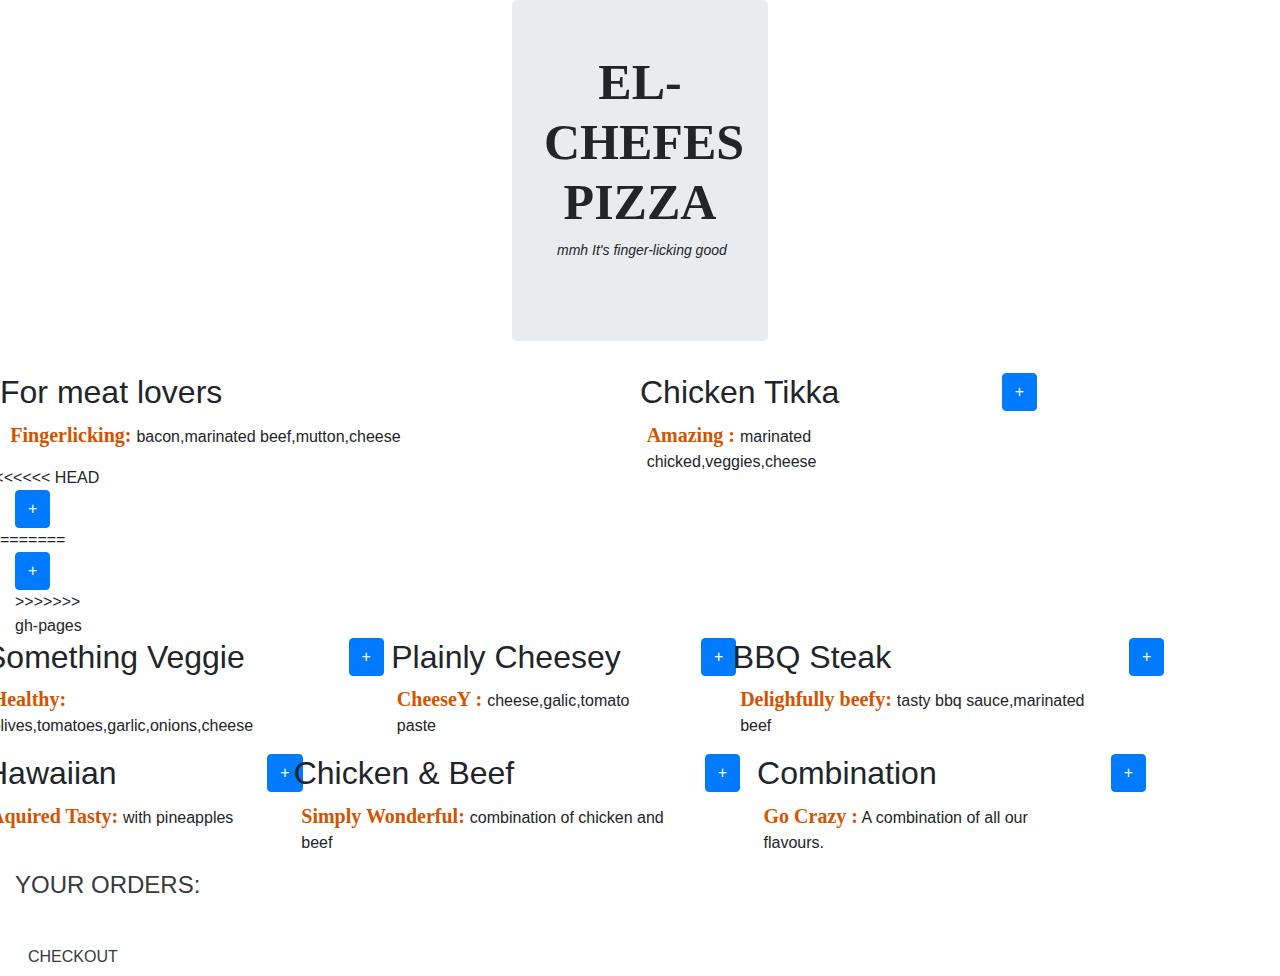
==== commit b6259fb4: "Merge branch 'gh-pages'" ====
--- a/index.html
+++ b/index.html
@@ -29,8 +29,15 @@
              <p><span class = "tagforpizzatype">Fingerlicking: </span>bacon,marinated beef,mutton,cheese</p>
            </div>
 
+<<<<<<< HEAD
+               </div>
+               <div class="col-md-2 add2">
+                   <a class="btn btn-primary" href="#" role="button" data-toggle = 'modal' data-target = #Modal2>+</a>
+               </div>
+=======
            <div class="col-md-2 add1">
              <a class="btn btn-primary" href="#" role="button" data-toggle ='modal' data-target = '#Modal1'>+</a>
+>>>>>>> gh-pages
            </div>
 
          </div>
--- a/css/styles.css
+++ b/css/styles.css
@@ -3,7 +3,11 @@
 body{
   margin: 0px;
   padding: 0px;
+<<<<<<< HEAD
+  background-image: url(../images/menu-items/foad-roshan-Y6OgisiGBjM-unsplash.jpg);
+=======
   background-image: url(../images/logos/foad-roshan-Y6OgisiGBjM-unsplash.jpg);
+>>>>>>> gh-pages
   background-attachment: fixed;
   background-size: cover;
   font-family: Comfortaa, cursive;
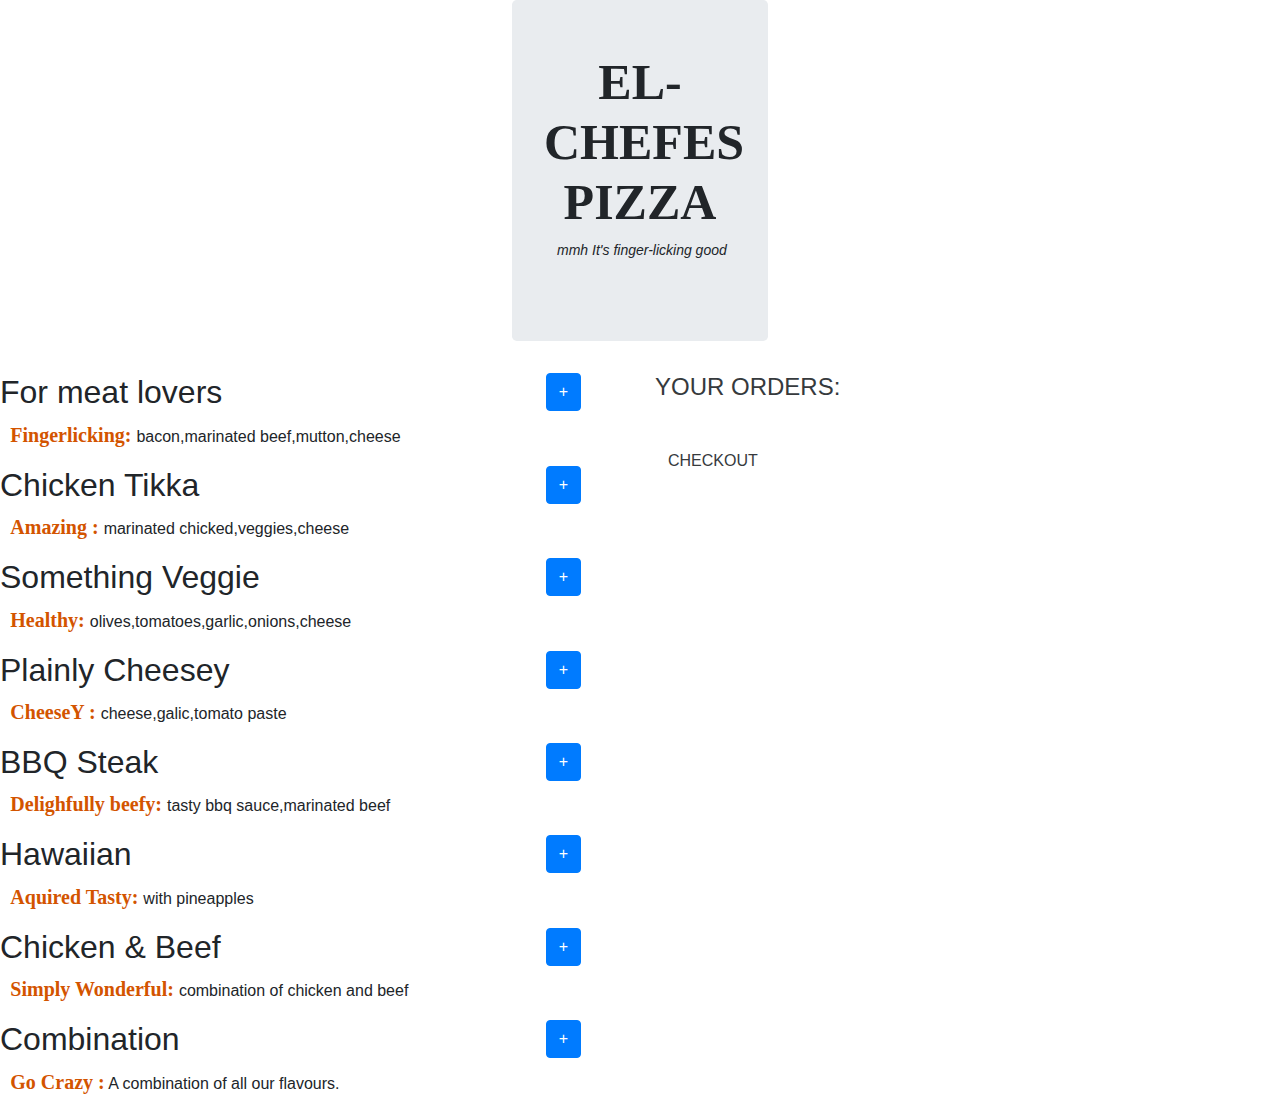
==== commit f577dd53: "edited link" ====
--- a/index.html
+++ b/index.html
@@ -6,8 +6,7 @@
     <link rel="stylesheet" href="css/styles.css">
     <link href="css/bootstrap-4.5.0.dist/css/bootstrap.css" rel="stylesheet" type="text/css">
     <script src="js/bootstrap.min.js" charset="UTF-8"></script>
-    <script src="js/scripts.js" charset="UFT-8"></script>
-    <script src="js/popper.min.js" charset="utf-8"></script>
+  
     <script src="js/main.js" charset="utf-8"></script>
     </head>
     <body>
@@ -29,15 +28,8 @@
              <p><span class = "tagforpizzatype">Fingerlicking: </span>bacon,marinated beef,mutton,cheese</p>
            </div>
 
-<<<<<<< HEAD
-               </div>
-               <div class="col-md-2 add2">
-                   <a class="btn btn-primary" href="#" role="button" data-toggle = 'modal' data-target = #Modal2>+</a>
-               </div>
-=======
            <div class="col-md-2 add1">
              <a class="btn btn-primary" href="#" role="button" data-toggle ='modal' data-target = '#Modal1'>+</a>
->>>>>>> gh-pages
            </div>
 
          </div>
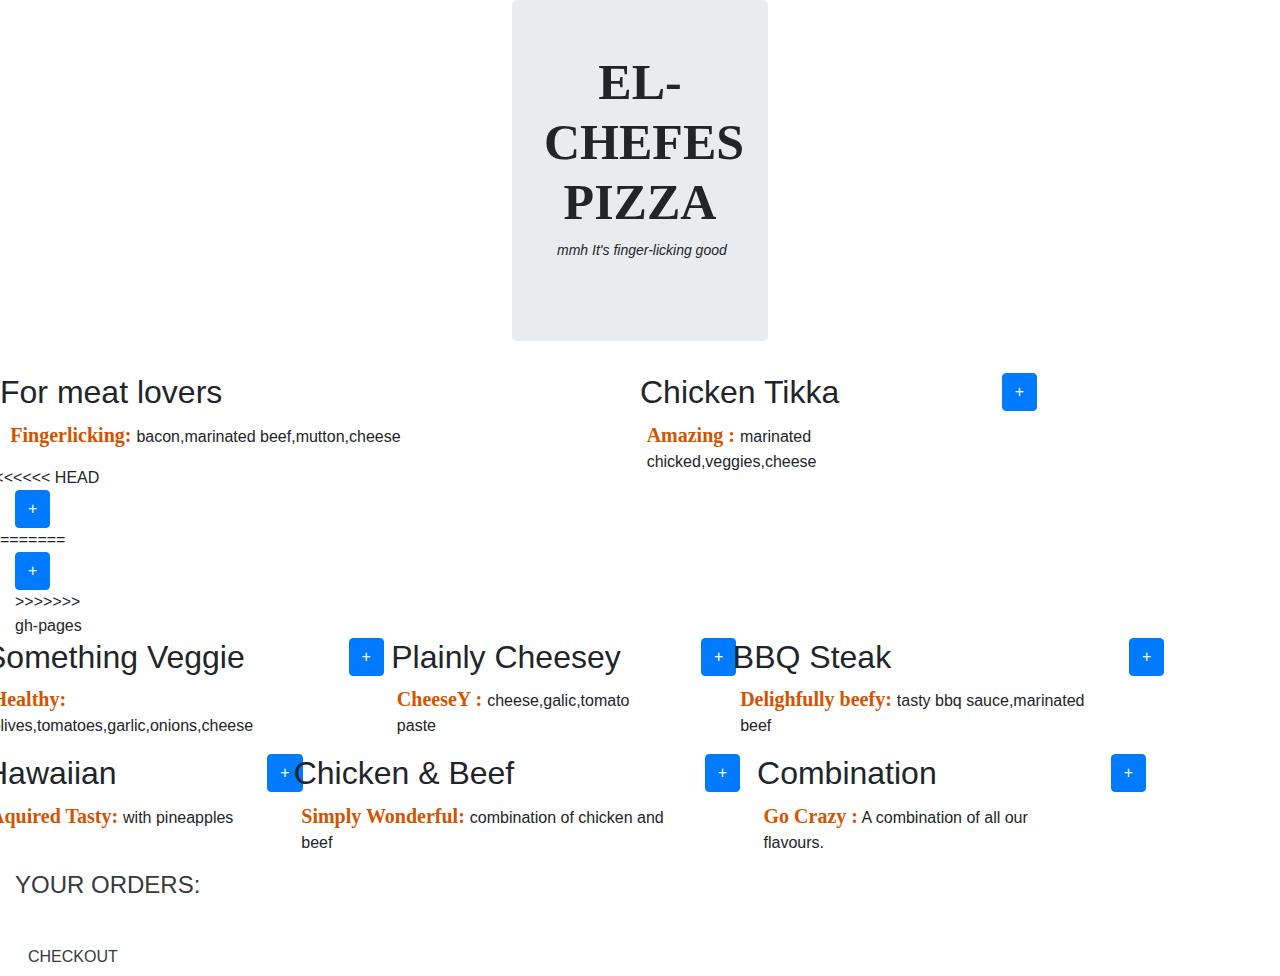
==== commit aa4c3117: "Merge branch to 'gh-pages'" ====
--- a/index.html
+++ b/index.html
@@ -6,8 +6,8 @@
     <link rel="stylesheet" href="css/styles.css">
     <link href="css/bootstrap-4.5.0.dist/css/bootstrap.css" rel="stylesheet" type="text/css">
     <script src="js/bootstrap.min.js" charset="UTF-8"></script>
-  
-    <script src="js/main.js" charset="utf-8"></script>
+
+    <script src="js/scripts.js" charset="utf-8"></script>
     </head>
     <body>
 
@@ -28,8 +28,15 @@
              <p><span class = "tagforpizzatype">Fingerlicking: </span>bacon,marinated beef,mutton,cheese</p>
            </div>
 
+<<<<<<< HEAD
+               </div>
+               <div class="col-md-2 add2">
+                   <a class="btn btn-primary" href="#" role="button" data-toggle = 'modal' data-target = #Modal2>+</a>
+               </div>
+=======
            <div class="col-md-2 add1">
              <a class="btn btn-primary" href="#" role="button" data-toggle ='modal' data-target = '#Modal1'>+</a>
+>>>>>>> gh-pages
            </div>
 
          </div>
